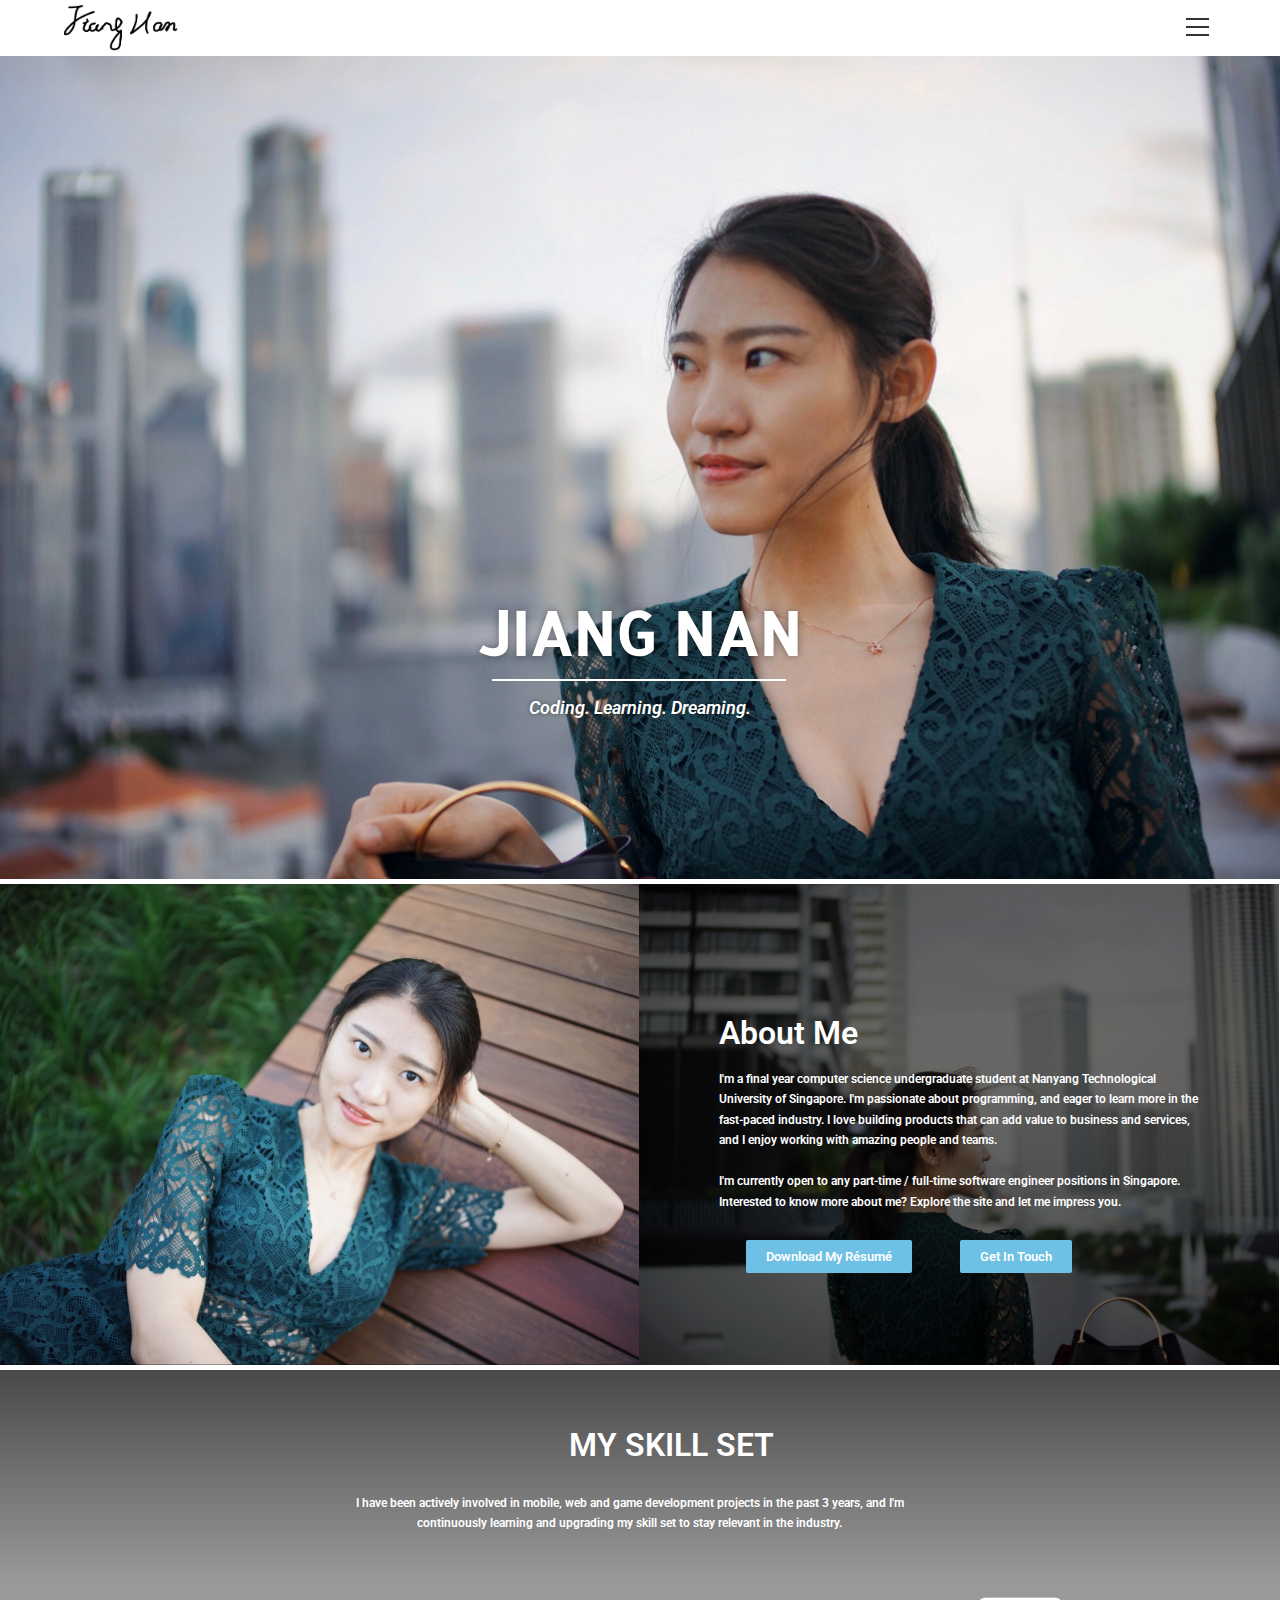
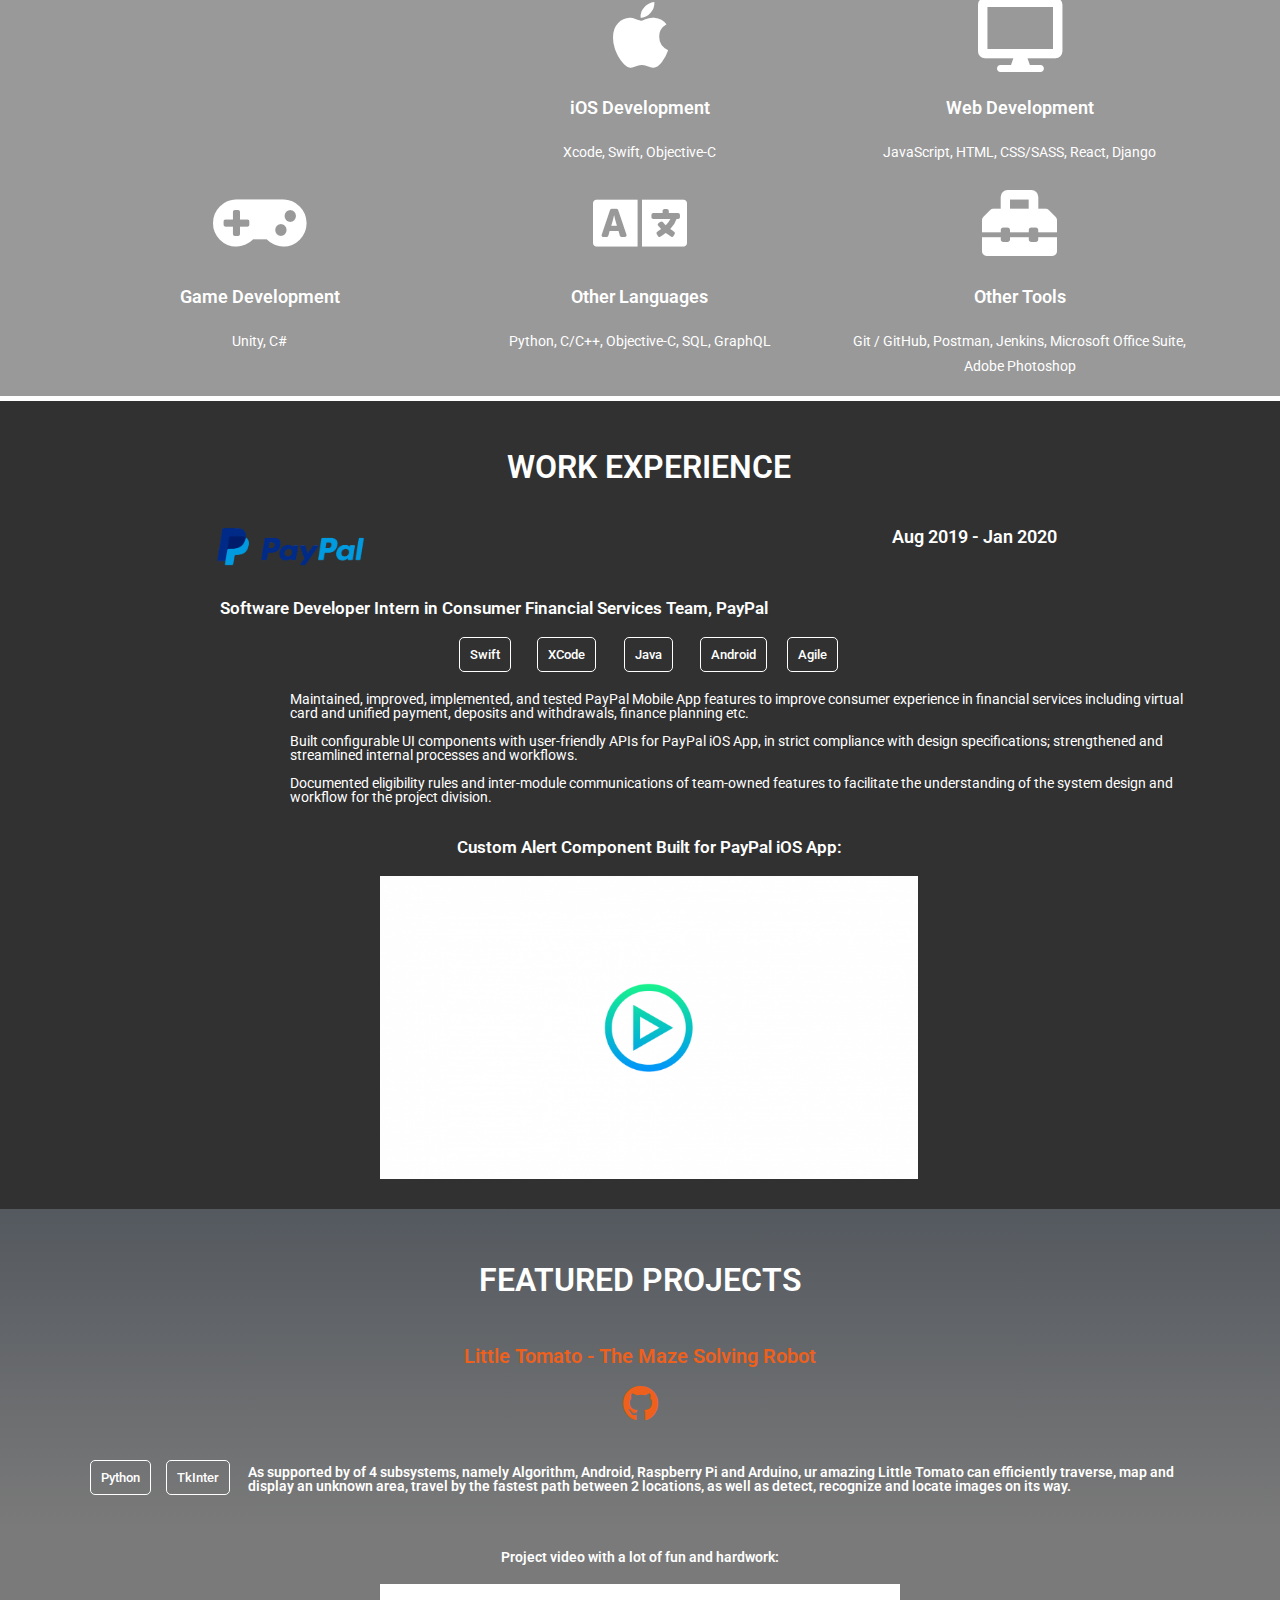
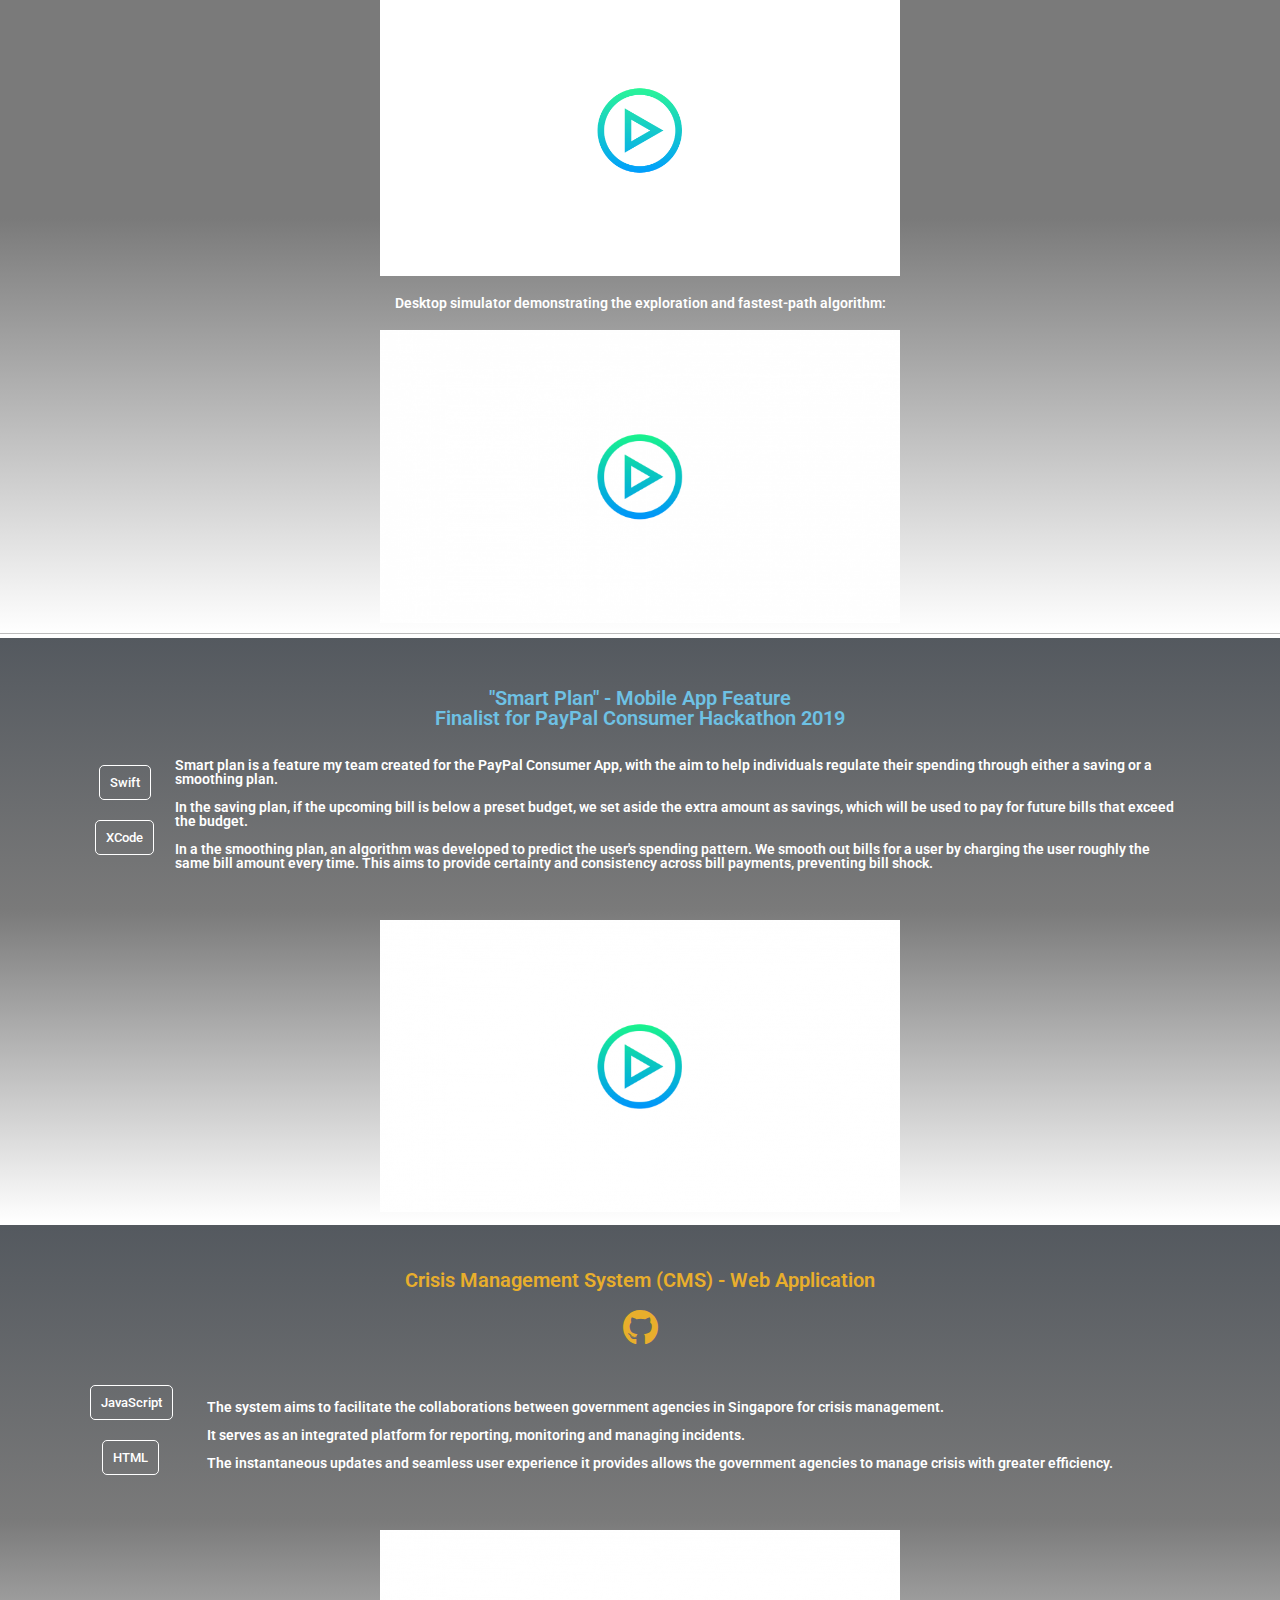
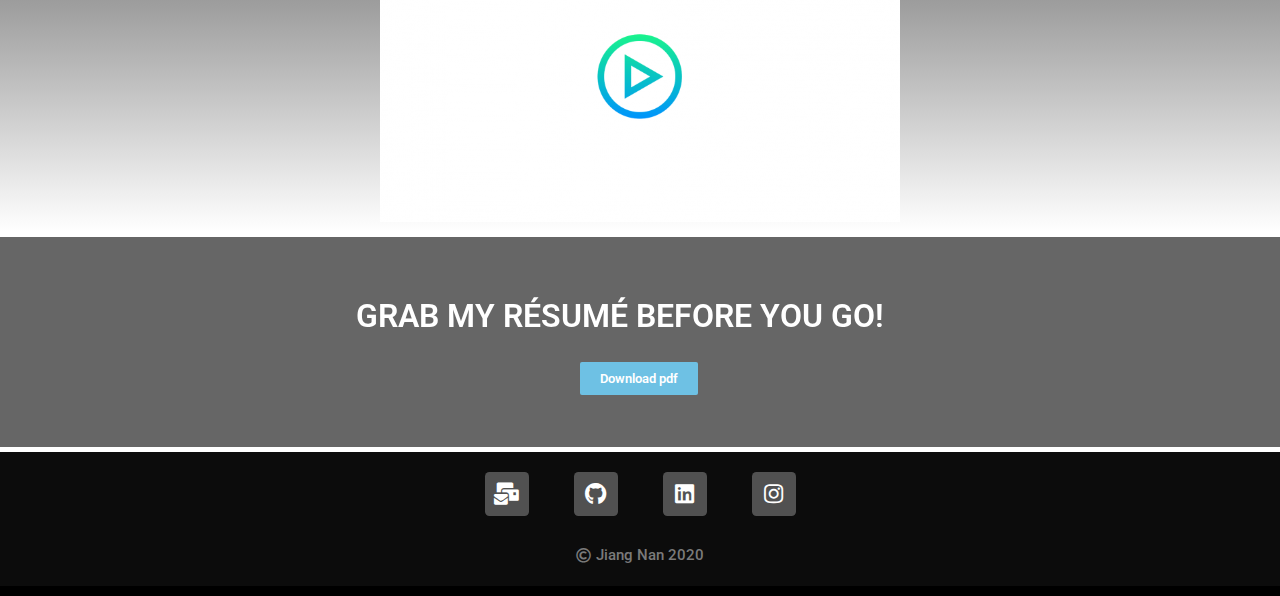
==== wordpress.html @ 1f526c43 "v2 changed cover image for video" ====
<!DOCTYPE html>
<html class="html" lang="en-US">
<head>
	<meta charset="UTF-8">
	<link rel="profile" href="https://gmpg.org/xfn/11">

	<title>Jiang Nan &#8211; Software Developer</title>
<meta name="viewport" content="width=device-width, initial-scale=1"><link rel='dns-prefetch' href='http://s.w.org/' />
<link rel="alternate" type="application/rss+xml" title="Jiang Nan &raquo; Feed" href="wordpress/feed/index.html" />
<link rel="alternate" type="application/rss+xml" title="Jiang Nan &raquo; Comments Feed" href="wordpress/comments/feed/index.html" />
		<script type="text/javascript">
			window._wpemojiSettings = {"baseUrl":"https:\/\/s.w.org\/images\/core\/emoji\/12.0.0-1\/72x72\/","ext":".png","svgUrl":"https:\/\/s.w.org\/images\/core\/emoji\/12.0.0-1\/svg\/","svgExt":".svg","source":{"concatemoji":"http:\/\/localhost:8888\/wordpress\/wp-includes\/js\/wp-emoji-release.min.js?ver=5.4.2"}};
			/*! This file is auto-generated */
			!function(e,a,t){var r,n,o,i,p=a.createElement("canvas"),s=p.getContext&&p.getContext("2d");function c(e,t){var a=String.fromCharCode;s.clearRect(0,0,p.width,p.height),s.fillText(a.apply(this,e),0,0);var r=p.toDataURL();return s.clearRect(0,0,p.width,p.height),s.fillText(a.apply(this,t),0,0),r===p.toDataURL()}function l(e){if(!s||!s.fillText)return!1;switch(s.textBaseline="top",s.font="600 32px Arial",e){case"flag":return!c([127987,65039,8205,9895,65039],[127987,65039,8203,9895,65039])&&(!c([55356,56826,55356,56819],[55356,56826,8203,55356,56819])&&!c([55356,57332,56128,56423,56128,56418,56128,56421,56128,56430,56128,56423,56128,56447],[55356,57332,8203,56128,56423,8203,56128,56418,8203,56128,56421,8203,56128,56430,8203,56128,56423,8203,56128,56447]));case"emoji":return!c([55357,56424,55356,57342,8205,55358,56605,8205,55357,56424,55356,57340],[55357,56424,55356,57342,8203,55358,56605,8203,55357,56424,55356,57340])}return!1}function d(e){var t=a.createElement("script");t.src=e,t.defer=t.type="text/javascript",a.getElementsByTagName("head")[0].appendChild(t)}for(i=Array("flag","emoji"),t.supports={everything:!0,everythingExceptFlag:!0},o=0;o<i.length;o++)t.supports[i[o]]=l(i[o]),t.supports.everything=t.supports.everything&&t.supports[i[o]],"flag"!==i[o]&&(t.supports.everythingExceptFlag=t.supports.everythingExceptFlag&&t.supports[i[o]]);t.supports.everythingExceptFlag=t.supports.everythingExceptFlag&&!t.supports.flag,t.DOMReady=!1,t.readyCallback=function(){t.DOMReady=!0},t.supports.everything||(n=function(){t.readyCallback()},a.addEventListener?(a.addEventListener("DOMContentLoaded",n,!1),e.addEventListener("load",n,!1)):(e.attachEvent("onload",n),a.attachEvent("onreadystatechange",function(){"complete"===a.readyState&&t.readyCallback()})),(r=t.source||{}).concatemoji?d(r.concatemoji):r.wpemoji&&r.twemoji&&(d(r.twemoji),d(r.wpemoji)))}(window,document,window._wpemojiSettings);
		</script>
		<style type="text/css">
img.wp-smiley,
img.emoji {
	display: inline !important;
	border: none !important;
	box-shadow: none !important;
	height: 1em !important;
	width: 1em !important;
	margin: 0 .07em !important;
	vertical-align: -0.1em !important;
	background: none !important;
	padding: 0 !important;
}
</style>
	<link rel='stylesheet' id='wp-block-library-css'  href='wordpress/wp-includes/css/dist/block-library/style.min.css%3Fver=5.4.2.css' type='text/css' media='all' />
<link rel='stylesheet' id='wp-block-library-theme-css'  href='wordpress/wp-includes/css/dist/block-library/theme.min.css%3Fver=5.4.2.css' type='text/css' media='all' />
<link rel='stylesheet' id='contact-form-7-css'  href='wordpress/wp-content/plugins/contact-form-7/includes/css/styles.css%3Fver=5.2.css' type='text/css' media='all' />
<link rel='stylesheet' id='font-awesome-css'  href='wordpress/wp-content/themes/oceanwp/assets/fonts/fontawesome/css/all.min.css%3Fver=5.11.2.css' type='text/css' media='all' />
<link rel='stylesheet' id='simple-line-icons-css'  href='wordpress/wp-content/themes/oceanwp/assets/css/third/simple-line-icons.min.css%3Fver=2.4.0.css' type='text/css' media='all' />
<link rel='stylesheet' id='magnific-popup-css'  href='wordpress/wp-content/themes/oceanwp/assets/css/third/magnific-popup.min.css%3Fver=1.0.0.css' type='text/css' media='all' />
<link rel='stylesheet' id='slick-css'  href='wordpress/wp-content/themes/oceanwp/assets/css/third/slick.min.css%3Fver=1.6.0.css' type='text/css' media='all' />
<link rel='stylesheet' id='oceanwp-style-css'  href='wordpress/wp-content/themes/oceanwp/assets/css/style.min.css%3Fver=1.8.6.css' type='text/css' media='all' />
<link rel='stylesheet' id='elementor-frontend-css'  href='wordpress/wp-content/plugins/elementor/assets/css/frontend.min.css%3Fver=2.9.14.css' type='text/css' media='all' />
<link rel='stylesheet' id='elementor-post-72-css'  href='wordpress/wp-content/uploads/elementor/css/post-72.css%3Fver=1595508455.css' type='text/css' media='all' />
<link rel='stylesheet' id='elementor-icons-css'  href='wordpress/wp-content/plugins/elementor/assets/lib/eicons/css/elementor-icons.min.css%3Fver=5.7.0.css' type='text/css' media='all' />
<link rel='stylesheet' id='elementor-animations-css'  href='wordpress/wp-content/plugins/elementor/assets/lib/animations/animations.min.css%3Fver=2.9.14.css' type='text/css' media='all' />
<link rel='stylesheet' id='elementor-global-css'  href='wordpress/wp-content/uploads/elementor/css/global.css%3Fver=1595428092.css' type='text/css' media='all' />
<link rel='stylesheet' id='elementor-post-27-css'  href='wordpress/wp-content/uploads/elementor/css/post-27.css%3Fver=1595514909.css' type='text/css' media='all' />
<link rel='stylesheet' id='oe-widgets-style-css'  href='wordpress/wp-content/plugins/ocean-extra/assets/css/widgets.css%3Fver=5.4.2.css' type='text/css' media='all' />
<link rel='stylesheet' id='google-fonts-1-css'  href='https://fonts.googleapis.com/css?family=Roboto%3A100%2C100italic%2C200%2C200italic%2C300%2C300italic%2C400%2C400italic%2C500%2C500italic%2C600%2C600italic%2C700%2C700italic%2C800%2C800italic%2C900%2C900italic%7CRoboto+Slab%3A100%2C100italic%2C200%2C200italic%2C300%2C300italic%2C400%2C400italic%2C500%2C500italic%2C600%2C600italic%2C700%2C700italic%2C800%2C800italic%2C900%2C900italic%7CAllerta%3A100%2C100italic%2C200%2C200italic%2C300%2C300italic%2C400%2C400italic%2C500%2C500italic%2C600%2C600italic%2C700%2C700italic%2C800%2C800italic%2C900%2C900italic&#038;ver=5.4.2' type='text/css' media='all' />
<link rel='stylesheet' id='elementor-icons-shared-0-css'  href='wordpress/wp-content/plugins/elementor/assets/lib/font-awesome/css/fontawesome.min.css%3Fver=5.12.0.css' type='text/css' media='all' />
<link rel='stylesheet' id='elementor-icons-fa-solid-css'  href='wordpress/wp-content/plugins/elementor/assets/lib/font-awesome/css/solid.min.css%3Fver=5.12.0.css' type='text/css' media='all' />
<link rel='stylesheet' id='elementor-icons-fa-brands-css'  href='wordpress/wp-content/plugins/elementor/assets/lib/font-awesome/css/brands.min.css%3Fver=5.12.0.css' type='text/css' media='all' />
<link rel='stylesheet' id='elementor-icons-fa-regular-css'  href='wordpress/wp-content/plugins/elementor/assets/lib/font-awesome/css/regular.min.css%3Fver=5.12.0.css' type='text/css' media='all' />
<script type='text/javascript' src='wordpress/wp-includes/js/jquery/jquery.js%3Fver=1.12.4-wp'></script>
<script type='text/javascript' src='wordpress/wp-includes/js/jquery/jquery-migrate.min.js%3Fver=1.4.1'></script>
<link rel='https://api.w.org/' href='wordpress/wp-json/index.html' />
<link rel="EditURI" type="application/rsd+xml" title="RSD" href="wordpress/xmlrpc.php%3Frsd" />
<link rel="wlwmanifest" type="application/wlwmanifest+xml" href="wordpress/wp-includes/wlwmanifest.xml" /> 
<meta name="generator" content="WordPress 5.4.2" />
<link rel="canonical" href="wordpress.html" />
<link rel='shortlink' href='wordpress.html' />
<link rel="alternate" type="application/json+oembed" href="wordpress/wp-json/oembed/1.0/embed%3Furl=http:%252F%252Flocalhost:8888%252Fwordpress%252F" />
<link rel="alternate" type="text/xml+oembed" href="wordpress/wp-json/oembed/1.0/embed%3Furl=http:%252F%252Flocalhost:8888%252Fwordpress%252F&amp;format=xml" />
<style id="mystickymenu" type="text/css">#mysticky-nav { width:100%; position: static; }#mysticky-nav.wrapfixed { position:fixed; left: 0px; margin-top:0px;  z-index: 99990; -webkit-transition: 0.3s; -moz-transition: 0.3s; -o-transition: 0.3s; transition: 0.3s; -ms-filter:"progid:DXImageTransform.Microsoft.Alpha(Opacity=100)"; filter: alpha(opacity=100); opacity:1; background-color: #ffffff;}#mysticky-nav .myfixed { margin:0 auto; float:none; border:0px; background:none; max-width:100%; }</style>			<style type="text/css">
																															</style>
			<style type="text/css">.recentcomments a{display:inline !important;padding:0 !important;margin:0 !important;}</style><link rel="icon" href="wordpress/wp-content/uploads/2020/07/cropped-My-Drawing-2.sketchpad-1-32x32.png" sizes="32x32" />
<link rel="icon" href="wordpress/wp-content/uploads/2020/07/cropped-My-Drawing-2.sketchpad-1-192x192.png" sizes="192x192" />
<link rel="apple-touch-icon" href="wordpress/wp-content/uploads/2020/07/cropped-My-Drawing-2.sketchpad-1-180x180.png" />
<meta name="msapplication-TileImage" content="http://localhost:8888/wordpress/wp-content/uploads/2020/07/cropped-My-Drawing-2.sketchpad-1-270x270.png" />
<!-- OceanWP CSS -->
<style type="text/css">
/* Header CSS */#site-logo #site-logo-inner,.oceanwp-social-menu .social-menu-inner,#site-header.full_screen-header .menu-bar-inner,.after-header-content .after-header-content-inner{height:56px}#site-navigation-wrap .dropdown-menu >li >a,.oceanwp-mobile-menu-icon a,.after-header-content-inner >a{line-height:56px}#site-header.has-header-media .overlay-header-media{background-color:rgba(0,0,0,0.5)}#site-logo #site-logo-inner a img,#site-header.center-header #site-navigation-wrap .middle-site-logo a img{max-width:114px}#site-header #site-logo #site-logo-inner a img,#site-header.center-header #site-navigation-wrap .middle-site-logo a img{max-height:223px}/* Footer Widgets CSS */#footer-widgets{padding:0 0 10px 0}#footer-widgets{background-color:#000000}#footer-widgets,#footer-widgets p,#footer-widgets li a:before,#footer-widgets .contact-info-widget span.oceanwp-contact-title,#footer-widgets .recent-posts-date,#footer-widgets .recent-posts-comments,#footer-widgets .widget-recent-posts-icons li .fa{color:#ffffff}
</style></head>

<body class="home page-template page-template-elementor_header_footer page page-id-27 wp-custom-logo wp-embed-responsive oceanwp-theme sidebar-mobile no-header-border default-breakpoint has-sidebar content-right-sidebar page-header-disabled has-breadcrumbs elementor-default elementor-template-full-width elementor-kit-30 elementor-page elementor-page-27"  itemscope="itemscope" itemtype="https://schema.org/WebPage">

	
	
	<div id="outer-wrap" class="site clr">

		<a class="skip-link screen-reader-text" href="wordpress.html#main">Skip to content</a>

		
		<div id="wrap" class="clr">

			
			
<header id="site-header" class="full_screen-header clr" data-height="56" itemscope="itemscope" itemtype="https://schema.org/WPHeader" role="banner">

	
		

<div id="site-header-inner" class="clr container">

	
	

<div id="site-logo" class="clr" itemscope itemtype="https://schema.org/Brand">

	
	<div id="site-logo-inner" class="clr">

		<a href="wordpress.html" class="custom-logo-link" rel="home"><img width="1134" height="464" src="wordpress/wp-content/uploads/2020/07/cropped-e3bdf955-3b9e-4fda-8331-a6f59a7f4c60.sketchpad.png" class="custom-logo" alt="Jiang Nan" srcset="wordpress/wp-content/uploads/2020/07/cropped-e3bdf955-3b9e-4fda-8331-a6f59a7f4c60.sketchpad.png 1134w, wordpress/wp-content/uploads/2020/07/cropped-e3bdf955-3b9e-4fda-8331-a6f59a7f4c60.sketchpad-300x123.png 300w, wordpress/wp-content/uploads/2020/07/cropped-e3bdf955-3b9e-4fda-8331-a6f59a7f4c60.sketchpad-1024x419.png 1024w, wordpress/wp-content/uploads/2020/07/cropped-e3bdf955-3b9e-4fda-8331-a6f59a7f4c60.sketchpad-768x314.png 768w" sizes="(max-width: 1134px) 100vw, 1134px" /></a>
	</div><!-- #site-logo-inner -->

	
	
</div><!-- #site-logo -->


	<div id="site-navigation-wrap" class="clr">

		<div class="menu-bar-wrap clr">
			<div class="menu-bar-inner clr">
				<a href="wordpress.html#" class="menu-bar"><span class="ham"></span></a>
			</div>
		</div>

		<div id="full-screen-menu" class="clr">
			<div id="full-screen-menu-inner" class="clr">
				
			
			
			<nav id="site-navigation" class="navigation main-navigation clr" itemscope="itemscope" itemtype="https://schema.org/SiteNavigationElement" role="navigation">

				<ul id="menu-primary-menu" class="main-menu fs-dropdown-menu"><li id="menu-item-70" class="menu-item menu-item-type-custom menu-item-object-custom menu-item-70"><a href="wordpress.html#about" class="menu-link"><span class="text-wrap">About Me</span></a></li><li id="menu-item-109" class="menu-item menu-item-type-custom menu-item-object-custom menu-item-109"><a href="wordpress.html#skill" class="menu-link"><span class="text-wrap">My Skill Set</span></a></li><li id="menu-item-69" class="menu-item menu-item-type-custom menu-item-object-custom menu-item-69"><a href="wordpress.html#work" class="menu-link"><span class="text-wrap">Working Experience</span></a></li><li id="menu-item-68" class="menu-item menu-item-type-custom menu-item-object-custom menu-item-68"><a href="wordpress.html#project" class="menu-link"><span class="text-wrap">Featured Projects</span></a></li><li id="menu-item-128" class="menu-item menu-item-type-custom menu-item-object-custom menu-item-128"><a href="wordpress.html#resume" class="menu-link"><span class="text-wrap">My Resume</span></a></li><li id="menu-item-71" class="menu-item menu-item-type-custom menu-item-object-custom menu-item-71"><a href="wordpress.html#resume" class="menu-link"><span class="text-wrap">Contact Me</span></a></li></ul>
			</nav><!-- #site-navigation -->

			
			
		
		
				</div>
		</div>

	</div><!-- #site-header-wrap -->

	
	<div class="oceanwp-mobile-menu-icon clr mobile-right">

		
		
		
		<a href="wordpress.html#" class="mobile-menu" aria-label="Mobile Menu">
							<i class="fa fa-bars" aria-hidden="true"></i>
								<span class="oceanwp-text">Menu</span>

						</a>

		
		
		
	</div><!-- #oceanwp-mobile-menu-navbar -->


</div><!-- #site-header-inner -->



		
		
</header><!-- #site-header -->


			
			<main id="main" class="site-main clr"  role="main">

						<div data-elementor-type="wp-page" data-elementor-id="27" class="elementor elementor-27" data-elementor-settings="[]">
			<div class="elementor-inner">
				<div class="elementor-section-wrap">
							<section class="elementor-element elementor-element-5aaab314 elementor-section-height-min-height elementor-section-stretched elementor-section-boxed elementor-section-height-default elementor-section-items-middle elementor-section elementor-top-section" data-id="5aaab314" data-element_type="section" id="top" data-settings="{&quot;background_background&quot;:&quot;classic&quot;,&quot;stretch_section&quot;:&quot;section-stretched&quot;}">
							<div class="elementor-background-overlay"></div>
							<div class="elementor-container elementor-column-gap-default">
				<div class="elementor-row">
				<div class="elementor-element elementor-element-ac81feb elementor-column elementor-col-100 elementor-top-column" data-id="ac81feb" data-element_type="column">
			<div class="elementor-column-wrap  elementor-element-populated">
					<div class="elementor-widget-wrap">
				<div class="elementor-element elementor-element-51c6c7d elementor-absolute elementor-invisible elementor-widget elementor-widget-heading" data-id="51c6c7d" data-element_type="widget" data-settings="{&quot;_position&quot;:&quot;absolute&quot;,&quot;_animation&quot;:&quot;fadeInDown&quot;,&quot;_animation_delay&quot;:0}" data-widget_type="heading.default">
				<div class="elementor-widget-container">
			<h2 class="elementor-heading-title elementor-size-default">JIANG NAN</h2>		</div>
				</div>
				<div class="elementor-element elementor-element-47a1f7e4 elementor-absolute elementor-invisible elementor-widget elementor-widget-heading" data-id="47a1f7e4" data-element_type="widget" data-settings="{&quot;_position&quot;:&quot;absolute&quot;,&quot;_animation&quot;:&quot;fadeInUp&quot;,&quot;_animation_delay&quot;:0}" data-widget_type="heading.default">
				<div class="elementor-widget-container">
			<h2 class="elementor-heading-title elementor-size-default"><i>Coding. Learning. Dreaming. </i></h2>		</div>
				</div>
				<div class="elementor-element elementor-element-48a3855e elementor-absolute elementor-widget elementor-widget-divider" data-id="48a3855e" data-element_type="widget" data-settings="{&quot;_position&quot;:&quot;absolute&quot;}" data-widget_type="divider.default">
				<div class="elementor-widget-container">
					<div class="elementor-divider">
			<span class="elementor-divider-separator">
						</span>
		</div>
				</div>
				</div>
						</div>
			</div>
		</div>
						</div>
			</div>
		</section>
				<section class="elementor-element elementor-element-43c5564a elementor-section-full_width elementor-section-height-min-height elementor-section-items-stretch elementor-section-height-default elementor-section elementor-top-section" data-id="43c5564a" data-element_type="section" id="about">
						<div class="elementor-container elementor-column-gap-default">
				<div class="elementor-row">
				<div class="elementor-element elementor-element-4cd20277 elementor-column elementor-col-50 elementor-top-column" data-id="4cd20277" data-element_type="column" data-settings="{&quot;background_background&quot;:&quot;classic&quot;}">
			<div class="elementor-column-wrap">
					<div class="elementor-widget-wrap">
						</div>
			</div>
		</div>
				<div class="elementor-element elementor-element-643a27a3 elementor-column elementor-col-50 elementor-top-column" data-id="643a27a3" data-element_type="column" data-settings="{&quot;background_background&quot;:&quot;classic&quot;}">
			<div class="elementor-column-wrap  elementor-element-populated">
							<div class="elementor-background-overlay"></div>
					<div class="elementor-widget-wrap">
				<div class="elementor-element elementor-element-23195898 elementor-widget elementor-widget-heading" data-id="23195898" data-element_type="widget" data-widget_type="heading.default">
				<div class="elementor-widget-container">
			<h2 class="elementor-heading-title elementor-size-default">About Me</h2>		</div>
				</div>
				<div class="elementor-element elementor-element-27b1a78b elementor-widget elementor-widget-heading" data-id="27b1a78b" data-element_type="widget" data-widget_type="heading.default">
				<div class="elementor-widget-container">
			<p class="elementor-heading-title elementor-size-xl">I'm a final year computer science undergraduate student at Nanyang Technological University of Singapore. I'm passionate about programming, and eager to learn more in the fast-paced industry. I love <span style="font-family: Roboto, sans-serif; font-size: 12px; font-style: normal; font-variant-ligatures: normal; font-variant-caps: normal; font-weight: 600;">building products</span> that can <span style="font-family: Roboto, sans-serif; font-size: 12px; font-style: normal; font-variant-ligatures: normal; font-variant-caps: normal; font-weight: 600;">add value to business and services, </span>and I enjoy working with amazing people and teams. <br><br>I'm currently open to any part-time / full-time software engineer positions in Singapore. Interested to know more about me? Explore the site and let me impress you.</p>		</div>
				</div>
				<div class="elementor-element elementor-element-7b78254 elementor-mobile-align-center elementor-absolute elementor-widget elementor-widget-button" data-id="7b78254" data-element_type="widget" data-settings="{&quot;_position&quot;:&quot;absolute&quot;}" data-widget_type="button.default">
				<div class="elementor-widget-container">
					<div class="elementor-button-wrapper">
			<a href="wordpress/wp-content/uploads/2020/07/Jiang-Nan-7.17.pdf.zip" class="elementor-button-link elementor-button elementor-size-xs elementor-animation-grow" role="button">
						<span class="elementor-button-content-wrapper">
						<span class="elementor-button-text"><b>Download My Résumé </b></span>
		</span>
					</a>
		</div>
				</div>
				</div>
				<div class="elementor-element elementor-element-fd81757 elementor-mobile-align-center elementor-absolute elementor-widget elementor-widget-button" data-id="fd81757" data-element_type="widget" data-settings="{&quot;_position&quot;:&quot;absolute&quot;}" data-widget_type="button.default">
				<div class="elementor-widget-container">
					<div class="elementor-button-wrapper">
			<a href="wordpress.html#contact" class="elementor-button-link elementor-button elementor-size-xs elementor-animation-grow" role="button">
						<span class="elementor-button-content-wrapper">
						<span class="elementor-button-text"><b>Get In Touch</b></span>
		</span>
					</a>
		</div>
				</div>
				</div>
						</div>
			</div>
		</div>
						</div>
			</div>
		</section>
				<section class="elementor-element elementor-element-39404d94 elementor-section-height-min-height elementor-section-boxed elementor-section-height-default elementor-section-items-middle elementor-section elementor-top-section" data-id="39404d94" data-element_type="section" id="skill" data-settings="{&quot;background_background&quot;:&quot;gradient&quot;}">
							<div class="elementor-background-overlay"></div>
							<div class="elementor-container elementor-column-gap-default">
				<div class="elementor-row">
				<div class="elementor-element elementor-element-13ab396d elementor-column elementor-col-100 elementor-top-column" data-id="13ab396d" data-element_type="column">
			<div class="elementor-column-wrap  elementor-element-populated">
					<div class="elementor-widget-wrap">
				<div class="elementor-element elementor-element-c3ea86c elementor-widget__width-initial elementor-absolute elementor-widget elementor-widget-heading" data-id="c3ea86c" data-element_type="widget" data-settings="{&quot;_position&quot;:&quot;absolute&quot;}" data-widget_type="heading.default">
				<div class="elementor-widget-container">
			<h2 class="elementor-heading-title elementor-size-default">MY SKILL SET</h2>		</div>
				</div>
				<div class="elementor-element elementor-element-717b2cf elementor-widget__width-initial elementor-absolute elementor-widget elementor-widget-heading" data-id="717b2cf" data-element_type="widget" data-settings="{&quot;_position&quot;:&quot;absolute&quot;}" data-widget_type="heading.default">
				<div class="elementor-widget-container">
			<h2 class="elementor-heading-title elementor-size-default">I have been actively involved in mobile, web and game development projects in the past 3 years, and I'm continuously learning and upgrading my skill set to stay relevant in the industry.</h2>		</div>
				</div>
						</div>
			</div>
		</div>
						</div>
			</div>
		</section>
				<section class="elementor-element elementor-element-7b1baa5 elementor-section-height-min-height elementor-section-boxed elementor-section-height-default elementor-section-items-middle elementor-section elementor-top-section" data-id="7b1baa5" data-element_type="section" data-settings="{&quot;background_background&quot;:&quot;gradient&quot;}">
							<div class="elementor-background-overlay"></div>
							<div class="elementor-container elementor-column-gap-default">
				<div class="elementor-row">
				<div class="elementor-element elementor-element-bbab752 elementor-column elementor-col-33 elementor-top-column" data-id="bbab752" data-element_type="column">
			<div class="elementor-column-wrap  elementor-element-populated">
					<div class="elementor-widget-wrap">
				<div class="elementor-element elementor-element-c51cdaa animated-slow elementor-view-default elementor-position-top elementor-vertical-align-top elementor-invisible elementor-widget elementor-widget-icon-box" data-id="c51cdaa" data-element_type="widget" data-settings="{&quot;_animation&quot;:&quot;none&quot;}" data-widget_type="icon-box.default">
				<div class="elementor-widget-container">
					<div class="elementor-icon-box-wrapper">
						<div class="elementor-icon-box-icon">
				<span class="elementor-icon elementor-animation-grow" >
				<i aria-hidden="true" class="fab fa-android"></i>				</span>
			</div>
						<div class="elementor-icon-box-content">
				<h3 class="elementor-icon-box-title">
					<span >Android Development</span>
				</h3>
								<p class="elementor-icon-box-description"><span style="font-family: Roboto, sans-serif; font-size: 14px; font-style: normal; font-variant-ligatures: normal; font-variant-caps: normal; font-weight: 400;">Android Studio, Java, XML, SQLite</span><span style="font-family: Roboto, sans-serif; font-size: 14px; font-style: normal; font-variant-ligatures: normal; font-variant-caps: normal; font-weight: 400;"></span></p>
							</div>
		</div>
				</div>
				</div>
				<div class="elementor-element elementor-element-7edbee0 elementor-view-default elementor-position-top elementor-vertical-align-top elementor-widget elementor-widget-icon-box" data-id="7edbee0" data-element_type="widget" data-widget_type="icon-box.default">
				<div class="elementor-widget-container">
					<div class="elementor-icon-box-wrapper">
						<div class="elementor-icon-box-icon">
				<span class="elementor-icon elementor-animation-grow" >
				<i aria-hidden="true" class="fas fa-gamepad"></i>				</span>
			</div>
						<div class="elementor-icon-box-content">
				<h3 class="elementor-icon-box-title">
					<span >Game Development</span>
				</h3>
								<p class="elementor-icon-box-description">Unity, C#</p>
							</div>
		</div>
				</div>
				</div>
						</div>
			</div>
		</div>
				<div class="elementor-element elementor-element-bfb4c60 elementor-column elementor-col-33 elementor-top-column" data-id="bfb4c60" data-element_type="column">
			<div class="elementor-column-wrap  elementor-element-populated">
					<div class="elementor-widget-wrap">
				<div class="elementor-element elementor-element-3af1e5f elementor-view-default elementor-position-top elementor-vertical-align-top elementor-widget elementor-widget-icon-box" data-id="3af1e5f" data-element_type="widget" data-widget_type="icon-box.default">
				<div class="elementor-widget-container">
					<div class="elementor-icon-box-wrapper">
						<div class="elementor-icon-box-icon">
				<span class="elementor-icon elementor-animation-grow" >
				<i aria-hidden="true" class="fab fa-apple"></i>				</span>
			</div>
						<div class="elementor-icon-box-content">
				<h3 class="elementor-icon-box-title">
					<span >iOS Development</span>
				</h3>
								<p class="elementor-icon-box-description">Xcode, Swift, Objective-C</p>
							</div>
		</div>
				</div>
				</div>
				<div class="elementor-element elementor-element-104ecb2 elementor-view-default elementor-position-top elementor-vertical-align-top elementor-widget elementor-widget-icon-box" data-id="104ecb2" data-element_type="widget" data-widget_type="icon-box.default">
				<div class="elementor-widget-container">
					<div class="elementor-icon-box-wrapper">
						<div class="elementor-icon-box-icon">
				<span class="elementor-icon elementor-animation-grow" >
				<i aria-hidden="true" class="fas fa-language"></i>				</span>
			</div>
						<div class="elementor-icon-box-content">
				<h3 class="elementor-icon-box-title">
					<span >Other Languages</span>
				</h3>
								<p class="elementor-icon-box-description">Python, C/C++, Objective-C, SQL, GraphQL</p>
							</div>
		</div>
				</div>
				</div>
						</div>
			</div>
		</div>
				<div class="elementor-element elementor-element-0086845 elementor-column elementor-col-33 elementor-top-column" data-id="0086845" data-element_type="column">
			<div class="elementor-column-wrap  elementor-element-populated">
					<div class="elementor-widget-wrap">
				<div class="elementor-element elementor-element-41f7c4a elementor-view-default elementor-position-top elementor-vertical-align-top elementor-widget elementor-widget-icon-box" data-id="41f7c4a" data-element_type="widget" data-widget_type="icon-box.default">
				<div class="elementor-widget-container">
					<div class="elementor-icon-box-wrapper">
						<div class="elementor-icon-box-icon">
				<span class="elementor-icon elementor-animation-grow" >
				<i aria-hidden="true" class="fas fa-desktop"></i>				</span>
			</div>
						<div class="elementor-icon-box-content">
				<h3 class="elementor-icon-box-title">
					<span >Web Development</span>
				</h3>
								<p class="elementor-icon-box-description">JavaScript, HTML, CSS/SASS, React, Django</p>
							</div>
		</div>
				</div>
				</div>
				<div class="elementor-element elementor-element-c965b31 elementor-view-default elementor-position-top elementor-vertical-align-top elementor-widget elementor-widget-icon-box" data-id="c965b31" data-element_type="widget" data-widget_type="icon-box.default">
				<div class="elementor-widget-container">
					<div class="elementor-icon-box-wrapper">
						<div class="elementor-icon-box-icon">
				<span class="elementor-icon elementor-animation-grow" >
				<i aria-hidden="true" class="fas fa-toolbox"></i>				</span>
			</div>
						<div class="elementor-icon-box-content">
				<h3 class="elementor-icon-box-title">
					<span >Other Tools</span>
				</h3>
								<p class="elementor-icon-box-description">Git / GitHub, Postman, Jenkins, Microsoft Office Suite, Adobe Photoshop</p>
							</div>
		</div>
				</div>
				</div>
						</div>
			</div>
		</div>
						</div>
			</div>
		</section>
				<section class="elementor-element elementor-element-2fcd3c8 elementor-section-height-min-height elementor-section-boxed elementor-section-height-default elementor-section-items-middle elementor-section elementor-top-section" data-id="2fcd3c8" data-element_type="section" id="work" data-settings="{&quot;background_background&quot;:&quot;classic&quot;}">
							<div class="elementor-background-overlay"></div>
							<div class="elementor-container elementor-column-gap-default">
				<div class="elementor-row">
				<div class="elementor-element elementor-element-e28b0e6 elementor-column elementor-col-100 elementor-top-column" data-id="e28b0e6" data-element_type="column">
			<div class="elementor-column-wrap  elementor-element-populated">
					<div class="elementor-widget-wrap">
				<div class="elementor-element elementor-element-9c6968a elementor-widget__width-initial elementor-widget elementor-widget-heading" data-id="9c6968a" data-element_type="widget" data-widget_type="heading.default">
				<div class="elementor-widget-container">
			<h2 class="elementor-heading-title elementor-size-default">WORK EXPERIENCE</h2>		</div>
				</div>
				<section class="elementor-element elementor-element-c45a125 elementor-section-boxed elementor-section-height-default elementor-section-height-default elementor-section elementor-inner-section" data-id="c45a125" data-element_type="section">
						<div class="elementor-container elementor-column-gap-default">
				<div class="elementor-row">
				<div class="elementor-element elementor-element-6dabb17 elementor-column elementor-col-50 elementor-inner-column" data-id="6dabb17" data-element_type="column">
			<div class="elementor-column-wrap  elementor-element-populated">
					<div class="elementor-widget-wrap">
				<div class="elementor-element elementor-element-fa35217 elementor-widget elementor-widget-image" data-id="fa35217" data-element_type="widget" data-widget_type="image.default">
				<div class="elementor-widget-container">
					<div class="elementor-image">
										<img width="1024" height="342" src="wordpress/wp-content/uploads/2020/07/kisspng-paypal-business-logo-computer-icons-payment-gateway-5b2485d3b55bb7.2409095815291202117429-1024x342.png" class="attachment-large size-large" alt="" srcset="wordpress/wp-content/uploads/2020/07/kisspng-paypal-business-logo-computer-icons-payment-gateway-5b2485d3b55bb7.2409095815291202117429-1024x342.png 1024w, wordpress/wp-content/uploads/2020/07/kisspng-paypal-business-logo-computer-icons-payment-gateway-5b2485d3b55bb7.2409095815291202117429-300x100.png 300w, wordpress/wp-content/uploads/2020/07/kisspng-paypal-business-logo-computer-icons-payment-gateway-5b2485d3b55bb7.2409095815291202117429-768x256.png 768w, wordpress/wp-content/uploads/2020/07/kisspng-paypal-business-logo-computer-icons-payment-gateway-5b2485d3b55bb7.2409095815291202117429.png 1250w" sizes="(max-width: 1024px) 100vw, 1024px" />											</div>
				</div>
				</div>
				<div class="elementor-element elementor-element-41a8c67 elementor-widget elementor-widget-heading" data-id="41a8c67" data-element_type="widget" data-widget_type="heading.default">
				<div class="elementor-widget-container">
			<h4 class="elementor-heading-title elementor-size-default">Software Developer Intern in Consumer Financial Services Team, PayPal</h4>		</div>
				</div>
						</div>
			</div>
		</div>
				<div class="elementor-element elementor-element-a6ee4c1 elementor-column elementor-col-50 elementor-inner-column" data-id="a6ee4c1" data-element_type="column">
			<div class="elementor-column-wrap  elementor-element-populated">
					<div class="elementor-widget-wrap">
				<div class="elementor-element elementor-element-1e1bb47 elementor-widget elementor-widget-heading" data-id="1e1bb47" data-element_type="widget" data-widget_type="heading.default">
				<div class="elementor-widget-container">
			<h3 class="elementor-heading-title elementor-size-default">Aug 2019 - Jan 2020</h3>		</div>
				</div>
						</div>
			</div>
		</div>
						</div>
			</div>
		</section>
				<section class="elementor-element elementor-element-cd089a5 elementor-section-boxed elementor-section-height-default elementor-section-height-default elementor-section elementor-inner-section" data-id="cd089a5" data-element_type="section">
						<div class="elementor-container elementor-column-gap-default">
				<div class="elementor-row">
				<div class="elementor-element elementor-element-b9058ff elementor-column elementor-col-11 elementor-inner-column" data-id="b9058ff" data-element_type="column">
			<div class="elementor-column-wrap">
					<div class="elementor-widget-wrap">
						</div>
			</div>
		</div>
				<div class="elementor-element elementor-element-a11112d elementor-column elementor-col-11 elementor-inner-column" data-id="a11112d" data-element_type="column">
			<div class="elementor-column-wrap">
					<div class="elementor-widget-wrap">
						</div>
			</div>
		</div>
				<div class="elementor-element elementor-element-6b495f4 elementor-column elementor-col-11 elementor-inner-column" data-id="6b495f4" data-element_type="column">
			<div class="elementor-column-wrap  elementor-element-populated">
					<div class="elementor-widget-wrap">
				<div class="elementor-element elementor-element-41de9f1 elementor-align-center elementor-widget elementor-widget-button" data-id="41de9f1" data-element_type="widget" data-widget_type="button.default">
				<div class="elementor-widget-container">
					<div class="elementor-button-wrapper">
			<a href="wordpress.html#" class="elementor-button-link elementor-button elementor-size-xs" role="button">
						<span class="elementor-button-content-wrapper">
						<span class="elementor-button-text">Swift</span>
		</span>
					</a>
		</div>
				</div>
				</div>
						</div>
			</div>
		</div>
				<div class="elementor-element elementor-element-a01a3c5 elementor-column elementor-col-11 elementor-inner-column" data-id="a01a3c5" data-element_type="column">
			<div class="elementor-column-wrap  elementor-element-populated">
					<div class="elementor-widget-wrap">
				<div class="elementor-element elementor-element-8cb567a elementor-align-center elementor-widget elementor-widget-button" data-id="8cb567a" data-element_type="widget" data-widget_type="button.default">
				<div class="elementor-widget-container">
					<div class="elementor-button-wrapper">
			<a href="wordpress.html#" class="elementor-button-link elementor-button elementor-size-xs" role="button">
						<span class="elementor-button-content-wrapper">
						<span class="elementor-button-text">XCode</span>
		</span>
					</a>
		</div>
				</div>
				</div>
						</div>
			</div>
		</div>
				<div class="elementor-element elementor-element-a5ab42d elementor-column elementor-col-11 elementor-inner-column" data-id="a5ab42d" data-element_type="column">
			<div class="elementor-column-wrap  elementor-element-populated">
					<div class="elementor-widget-wrap">
				<div class="elementor-element elementor-element-ab7704f elementor-align-center elementor-widget elementor-widget-button" data-id="ab7704f" data-element_type="widget" data-widget_type="button.default">
				<div class="elementor-widget-container">
					<div class="elementor-button-wrapper">
			<a href="wordpress.html#" class="elementor-button-link elementor-button elementor-size-xs" role="button">
						<span class="elementor-button-content-wrapper">
						<span class="elementor-button-text">Java</span>
		</span>
					</a>
		</div>
				</div>
				</div>
						</div>
			</div>
		</div>
				<div class="elementor-element elementor-element-eaffd2e elementor-column elementor-col-11 elementor-inner-column" data-id="eaffd2e" data-element_type="column">
			<div class="elementor-column-wrap  elementor-element-populated">
					<div class="elementor-widget-wrap">
				<div class="elementor-element elementor-element-48c624d elementor-align-center elementor-widget elementor-widget-button" data-id="48c624d" data-element_type="widget" data-widget_type="button.default">
				<div class="elementor-widget-container">
					<div class="elementor-button-wrapper">
			<a href="wordpress.html#" class="elementor-button-link elementor-button elementor-size-xs" role="button">
						<span class="elementor-button-content-wrapper">
						<span class="elementor-button-text">Android</span>
		</span>
					</a>
		</div>
				</div>
				</div>
						</div>
			</div>
		</div>
				<div class="elementor-element elementor-element-a7eaf89 elementor-column elementor-col-11 elementor-inner-column" data-id="a7eaf89" data-element_type="column">
			<div class="elementor-column-wrap  elementor-element-populated">
					<div class="elementor-widget-wrap">
				<div class="elementor-element elementor-element-a152e6b elementor-align-center elementor-widget elementor-widget-button" data-id="a152e6b" data-element_type="widget" data-widget_type="button.default">
				<div class="elementor-widget-container">
					<div class="elementor-button-wrapper">
			<a href="wordpress.html#" class="elementor-button-link elementor-button elementor-size-xs" role="button">
						<span class="elementor-button-content-wrapper">
						<span class="elementor-button-text">Agile</span>
		</span>
					</a>
		</div>
				</div>
				</div>
						</div>
			</div>
		</div>
				<div class="elementor-element elementor-element-f354532 elementor-column elementor-col-11 elementor-inner-column" data-id="f354532" data-element_type="column">
			<div class="elementor-column-wrap">
					<div class="elementor-widget-wrap">
						</div>
			</div>
		</div>
				<div class="elementor-element elementor-element-6d0ffe7 elementor-column elementor-col-11 elementor-inner-column" data-id="6d0ffe7" data-element_type="column">
			<div class="elementor-column-wrap">
					<div class="elementor-widget-wrap">
						</div>
			</div>
		</div>
						</div>
			</div>
		</section>
				<div class="elementor-element elementor-element-b9b64c4 elementor-widget elementor-widget-heading" data-id="b9b64c4" data-element_type="widget" data-widget_type="heading.default">
				<div class="elementor-widget-container">
			<h5 class="elementor-heading-title elementor-size-default"><span style="font-weight: normal;">
Maintained, improved, implemented, and tested PayPal Mobile App features to improve consumer experience in financial services including virtual card and unified payment, deposits and withdrawals, finance planning etc.

<br><br>Built configurable UI components with user-friendly APIs for PayPal iOS App, in strict compliance with
design specifications; strengthened and streamlined internal processes and workflows.

<br><br>Documented eligibility rules and inter-module communications of team-owned features to facilitate the
understanding of the system design and workflow for the project division.</span></h5>		</div>
				</div>
				<div class="elementor-element elementor-element-e084ee6 elementor-widget elementor-widget-heading" data-id="e084ee6" data-element_type="widget" data-widget_type="heading.default">
				<div class="elementor-widget-container">
			<h4 class="elementor-heading-title elementor-size-default">Custom Alert Component Built for PayPal iOS App:</h4>		</div>
				</div>
				<div class="elementor-element elementor-element-2588a72 elementor-aspect-ratio-169 elementor-widget elementor-widget-video" data-id="2588a72" data-element_type="widget" data-settings="{&quot;aspect_ratio&quot;:&quot;169&quot;}" data-widget_type="video.default">
				<div class="elementor-widget-container">
					<div class="elementor-wrapper elementor-fit-aspect-ratio elementor-open-inline">
			<iframe class="elementor-video-iframe" allowfullscreen title="youtube Video Player" src="https://www.youtube.com/embed/SbRBXcoVY8w?feature=oembed&amp;start&amp;end&amp;wmode=opaque&amp;loop=0&amp;controls=1&amp;mute=0&amp;rel=0&amp;modestbranding=0"></iframe>				<div class="elementor-custom-embed-image-overlay" style="background-image: url(wordpress/wp-content/uploads/2020/07/Screenshot-2020-07-23-at-7.53.21-PM-768x430.png);">
														</div>
					</div>
				</div>
				</div>
						</div>
			</div>
		</div>
						</div>
			</div>
		</section>
				<section class="elementor-element elementor-element-fa63306 elementor-section-boxed elementor-section-height-default elementor-section-height-default elementor-section elementor-top-section" data-id="fa63306" data-element_type="section" id="project" data-settings="{&quot;background_background&quot;:&quot;gradient&quot;}">
						<div class="elementor-container elementor-column-gap-default">
				<div class="elementor-row">
				<div class="elementor-element elementor-element-f1f64d9 elementor-column elementor-col-100 elementor-top-column" data-id="f1f64d9" data-element_type="column">
			<div class="elementor-column-wrap  elementor-element-populated">
					<div class="elementor-widget-wrap">
				<div class="elementor-element elementor-element-5c63d5b4 elementor-widget elementor-widget-heading" data-id="5c63d5b4" data-element_type="widget" data-widget_type="heading.default">
				<div class="elementor-widget-container">
			<h2 class="elementor-heading-title elementor-size-default">FEATURED PROJECTS</h2>		</div>
				</div>
				<div class="elementor-element elementor-element-0b29c07 elementor-widget elementor-widget-heading" data-id="0b29c07" data-element_type="widget" data-widget_type="heading.default">
				<div class="elementor-widget-container">
			<h2 class="elementor-heading-title elementor-size-default">Little Tomato - The Maze Solving Robot </h2>		</div>
				</div>
				<div class="elementor-element elementor-element-c08f242 elementor-view-default elementor-widget elementor-widget-icon" data-id="c08f242" data-element_type="widget" data-widget_type="icon.default">
				<div class="elementor-widget-container">
					<div class="elementor-icon-wrapper">
			<a class="elementor-icon" href="https://github.com/JiangNann/Maze-Solving-Robot">
			<i aria-hidden="true" class="fab fa-github"></i>			</a>
		</div>
				</div>
				</div>
				<section class="elementor-element elementor-element-6788838 elementor-section-boxed elementor-section-height-default elementor-section-height-default elementor-section elementor-inner-section" data-id="6788838" data-element_type="section">
						<div class="elementor-container elementor-column-gap-default">
				<div class="elementor-row">
				<div class="elementor-element elementor-element-c9bf534 elementor-column elementor-col-33 elementor-inner-column" data-id="c9bf534" data-element_type="column">
			<div class="elementor-column-wrap  elementor-element-populated">
					<div class="elementor-widget-wrap">
				<div class="elementor-element elementor-element-a10aeb1 elementor-align-center elementor-widget elementor-widget-button" data-id="a10aeb1" data-element_type="widget" data-widget_type="button.default">
				<div class="elementor-widget-container">
					<div class="elementor-button-wrapper">
			<a href="wordpress.html#" class="elementor-button-link elementor-button elementor-size-xs" role="button">
						<span class="elementor-button-content-wrapper">
						<span class="elementor-button-text">Python</span>
		</span>
					</a>
		</div>
				</div>
				</div>
						</div>
			</div>
		</div>
				<div class="elementor-element elementor-element-01dcdc5 elementor-column elementor-col-33 elementor-inner-column" data-id="01dcdc5" data-element_type="column">
			<div class="elementor-column-wrap  elementor-element-populated">
					<div class="elementor-widget-wrap">
				<div class="elementor-element elementor-element-2a73d40 elementor-align-center elementor-widget elementor-widget-button" data-id="2a73d40" data-element_type="widget" data-widget_type="button.default">
				<div class="elementor-widget-container">
					<div class="elementor-button-wrapper">
			<a href="wordpress.html#" class="elementor-button-link elementor-button elementor-size-xs" role="button">
						<span class="elementor-button-content-wrapper">
						<span class="elementor-button-text">TkInter</span>
		</span>
					</a>
		</div>
				</div>
				</div>
						</div>
			</div>
		</div>
				<div class="elementor-element elementor-element-ec38ba7 elementor-column elementor-col-33 elementor-inner-column" data-id="ec38ba7" data-element_type="column">
			<div class="elementor-column-wrap  elementor-element-populated">
					<div class="elementor-widget-wrap">
				<div class="elementor-element elementor-element-2169bf0 elementor-absolute elementor-widget elementor-widget-heading" data-id="2169bf0" data-element_type="widget" data-settings="{&quot;_position&quot;:&quot;absolute&quot;}" data-widget_type="heading.default">
				<div class="elementor-widget-container">
			<h2 class="elementor-heading-title elementor-size-default">As supported by of 4 subsystems, namely Algorithm, Android, Raspberry Pi and Arduino, ur amazing Little Tomato can efficiently traverse, map and display an unknown area, travel by the fastest path between 2 locations, as well as detect, recognize and locate images on its way.</h2>		</div>
				</div>
						</div>
			</div>
		</div>
						</div>
			</div>
		</section>
						</div>
			</div>
		</div>
						</div>
			</div>
		</section>
				<section class="elementor-element elementor-element-890a953 elementor-section-boxed elementor-section-height-default elementor-section-height-default elementor-section elementor-top-section" data-id="890a953" data-element_type="section" data-settings="{&quot;background_background&quot;:&quot;gradient&quot;}">
						<div class="elementor-container elementor-column-gap-default">
				<div class="elementor-row">
				<div class="elementor-element elementor-element-5c4cd88 elementor-column elementor-col-100 elementor-top-column" data-id="5c4cd88" data-element_type="column" data-settings="{&quot;background_background&quot;:&quot;classic&quot;}">
			<div class="elementor-column-wrap  elementor-element-populated">
					<div class="elementor-widget-wrap">
				<div class="elementor-element elementor-element-6a0251a elementor-widget elementor-widget-heading" data-id="6a0251a" data-element_type="widget" data-widget_type="heading.default">
				<div class="elementor-widget-container">
			<h2 class="elementor-heading-title elementor-size-default">Project video with a lot of fun and hardwork:</h2>		</div>
				</div>
				<div class="elementor-element elementor-element-2e3b1e2 elementor-aspect-ratio-169 elementor-widget elementor-widget-video" data-id="2e3b1e2" data-element_type="widget" data-settings="{&quot;aspect_ratio&quot;:&quot;169&quot;}" data-widget_type="video.default">
				<div class="elementor-widget-container">
					<div class="elementor-wrapper elementor-fit-aspect-ratio elementor-open-inline">
			<iframe class="elementor-video-iframe" allowfullscreen title="youtube Video Player" data-lazy-load="https://www.youtube.com/embed/bZuIBT58aNs?feature=oembed&amp;start&amp;end&amp;wmode=opaque&amp;loop=0&amp;controls=1&amp;mute=0&amp;rel=0&amp;modestbranding=0"></iframe>				<div class="elementor-custom-embed-image-overlay" style="background-image: url(wordpress/wp-content/uploads/2020/07/Screenshot-2020-07-23-at-7.53.21-PM.png);">
														</div>
					</div>
				</div>
				</div>
				<div class="elementor-element elementor-element-6e1cf32 elementor-widget elementor-widget-heading" data-id="6e1cf32" data-element_type="widget" data-widget_type="heading.default">
				<div class="elementor-widget-container">
			<h2 class="elementor-heading-title elementor-size-default">Desktop simulator demonstrating the exploration and fastest-path algorithm:</h2>		</div>
				</div>
				<div class="elementor-element elementor-element-3d58fe4 elementor-aspect-ratio-169 elementor-widget elementor-widget-video" data-id="3d58fe4" data-element_type="widget" data-settings="{&quot;aspect_ratio&quot;:&quot;169&quot;}" data-widget_type="video.default">
				<div class="elementor-widget-container">
					<div class="elementor-wrapper elementor-fit-aspect-ratio elementor-open-inline">
			<iframe class="elementor-video-iframe" allowfullscreen title="youtube Video Player" data-lazy-load="https://www.youtube.com/embed/aQG2p729QJA?feature=oembed&amp;start&amp;end&amp;wmode=opaque&amp;loop=0&amp;controls=1&amp;mute=0&amp;rel=0&amp;modestbranding=0"></iframe>				<div class="elementor-custom-embed-image-overlay" style="background-image: url(wordpress/wp-content/uploads/2020/07/Screenshot-2020-07-23-at-7.53.21-PM-768x430.png);">
														</div>
					</div>
				</div>
				</div>
						</div>
			</div>
		</div>
						</div>
			</div>
		</section>
				<section class="elementor-element elementor-element-90ebb92 elementor-section-boxed elementor-section-height-default elementor-section-height-default elementor-section elementor-top-section" data-id="90ebb92" data-element_type="section" data-settings="{&quot;background_background&quot;:&quot;gradient&quot;}">
						<div class="elementor-container elementor-column-gap-default">
				<div class="elementor-row">
				<div class="elementor-element elementor-element-88c59a5 elementor-column elementor-col-100 elementor-top-column" data-id="88c59a5" data-element_type="column" data-settings="{&quot;background_background&quot;:&quot;classic&quot;}">
			<div class="elementor-column-wrap">
					<div class="elementor-widget-wrap">
						</div>
			</div>
		</div>
						</div>
			</div>
		</section>
				<section class="elementor-element elementor-element-ce6c646 elementor-section-height-min-height elementor-section-boxed elementor-section-height-default elementor-section-items-middle elementor-section elementor-top-section" data-id="ce6c646" data-element_type="section" data-settings="{&quot;background_background&quot;:&quot;gradient&quot;}">
						<div class="elementor-container elementor-column-gap-extended">
				<div class="elementor-row">
				<div class="elementor-element elementor-element-44a215b elementor-column elementor-col-100 elementor-top-column" data-id="44a215b" data-element_type="column">
			<div class="elementor-column-wrap  elementor-element-populated">
					<div class="elementor-widget-wrap">
				<div class="elementor-element elementor-element-e75ccad elementor-widget elementor-widget-heading" data-id="e75ccad" data-element_type="widget" data-widget_type="heading.default">
				<div class="elementor-widget-container">
			<h2 class="elementor-heading-title elementor-size-default">"Smart Plan" - Mobile App Feature <br>Finalist for PayPal Consumer Hackathon 2019<b> </b></h2>		</div>
				</div>
				<section class="elementor-element elementor-element-aa472dd elementor-section-boxed elementor-section-height-default elementor-section-height-default elementor-section elementor-inner-section" data-id="aa472dd" data-element_type="section">
						<div class="elementor-container elementor-column-gap-default">
				<div class="elementor-row">
				<div class="elementor-element elementor-element-b4570a1 elementor-column elementor-col-50 elementor-inner-column" data-id="b4570a1" data-element_type="column">
			<div class="elementor-column-wrap  elementor-element-populated">
					<div class="elementor-widget-wrap">
				<div class="elementor-element elementor-element-ec9eec2 elementor-align-center elementor-widget elementor-widget-button" data-id="ec9eec2" data-element_type="widget" data-widget_type="button.default">
				<div class="elementor-widget-container">
					<div class="elementor-button-wrapper">
			<a href="wordpress.html#" class="elementor-button-link elementor-button elementor-size-xs" role="button">
						<span class="elementor-button-content-wrapper">
						<span class="elementor-button-text">Swift</span>
		</span>
					</a>
		</div>
				</div>
				</div>
				<div class="elementor-element elementor-element-3f3b32c elementor-align-center elementor-widget elementor-widget-button" data-id="3f3b32c" data-element_type="widget" data-widget_type="button.default">
				<div class="elementor-widget-container">
					<div class="elementor-button-wrapper">
			<a href="wordpress.html#" class="elementor-button-link elementor-button elementor-size-xs" role="button">
						<span class="elementor-button-content-wrapper">
						<span class="elementor-button-text">XCode</span>
		</span>
					</a>
		</div>
				</div>
				</div>
						</div>
			</div>
		</div>
				<div class="elementor-element elementor-element-7c5defe elementor-column elementor-col-50 elementor-inner-column" data-id="7c5defe" data-element_type="column">
			<div class="elementor-column-wrap  elementor-element-populated">
					<div class="elementor-widget-wrap">
				<div class="elementor-element elementor-element-6ef7002 elementor-widget elementor-widget-heading" data-id="6ef7002" data-element_type="widget" data-widget_type="heading.default">
				<div class="elementor-widget-container">
			<h2 class="elementor-heading-title elementor-size-default">Smart plan is a feature my team created for the PayPal Consumer App, with the aim to help individuals regulate their spending through either a saving or a smoothing plan. <br><br>
In the saving plan, if the upcoming bill is below a preset budget, we set aside the extra amount as savings, which will be used to pay for future bills that exceed the budget. <br><br>
In a the smoothing plan, an algorithm was developed to predict the user's spending pattern. We smooth out bills for a user by charging the user roughly the same bill amount every time. This aims to provide certainty and consistency across bill payments, preventing bill shock.</h2>		</div>
				</div>
						</div>
			</div>
		</div>
						</div>
			</div>
		</section>
						</div>
			</div>
		</div>
						</div>
			</div>
		</section>
				<section class="elementor-element elementor-element-aae85b6 elementor-section-boxed elementor-section-height-default elementor-section-height-default elementor-section elementor-top-section" data-id="aae85b6" data-element_type="section" data-settings="{&quot;background_background&quot;:&quot;gradient&quot;}">
						<div class="elementor-container elementor-column-gap-default">
				<div class="elementor-row">
				<div class="elementor-element elementor-element-f977a80 elementor-column elementor-col-100 elementor-top-column" data-id="f977a80" data-element_type="column" data-settings="{&quot;background_background&quot;:&quot;gradient&quot;}">
			<div class="elementor-column-wrap  elementor-element-populated">
					<div class="elementor-widget-wrap">
				<div class="elementor-element elementor-element-7c3dac5 elementor-aspect-ratio-169 elementor-widget elementor-widget-video" data-id="7c3dac5" data-element_type="widget" data-settings="{&quot;aspect_ratio&quot;:&quot;169&quot;}" data-widget_type="video.default">
				<div class="elementor-widget-container">
					<div class="elementor-wrapper elementor-fit-aspect-ratio elementor-open-inline">
			<iframe class="elementor-video-iframe" allowfullscreen title="youtube Video Player" src="https://www.youtube.com/embed/AevRflZLuoA?feature=oembed&amp;start&amp;end&amp;wmode=opaque&amp;loop=0&amp;controls=1&amp;mute=0&amp;rel=0&amp;modestbranding=0"></iframe>				<div class="elementor-custom-embed-image-overlay" style="background-image: url(wordpress/wp-content/uploads/2020/07/Screenshot-2020-07-23-at-7.53.21-PM-768x430.png);">
														</div>
					</div>
				</div>
				</div>
						</div>
			</div>
		</div>
						</div>
			</div>
		</section>
				<section class="elementor-element elementor-element-5b6af89 elementor-section-boxed elementor-section-height-default elementor-section-height-default elementor-section elementor-top-section" data-id="5b6af89" data-element_type="section" data-settings="{&quot;background_background&quot;:&quot;gradient&quot;}">
						<div class="elementor-container elementor-column-gap-default">
				<div class="elementor-row">
				<div class="elementor-element elementor-element-f184e6d elementor-column elementor-col-100 elementor-top-column" data-id="f184e6d" data-element_type="column">
			<div class="elementor-column-wrap  elementor-element-populated">
					<div class="elementor-widget-wrap">
				<div class="elementor-element elementor-element-20ca7f1 elementor-widget elementor-widget-heading" data-id="20ca7f1" data-element_type="widget" data-widget_type="heading.default">
				<div class="elementor-widget-container">
			<h2 class="elementor-heading-title elementor-size-default">Crisis Management System (CMS) -  Web Application</h2>		</div>
				</div>
				<div class="elementor-element elementor-element-d529ee0 elementor-view-default elementor-widget elementor-widget-icon" data-id="d529ee0" data-element_type="widget" data-widget_type="icon.default">
				<div class="elementor-widget-container">
					<div class="elementor-icon-wrapper">
			<a class="elementor-icon" href="https://github.com/JiangNann/Crisis-Management-System-CMS">
			<i aria-hidden="true" class="fab fa-github"></i>			</a>
		</div>
				</div>
				</div>
				<section class="elementor-element elementor-element-be9d532 elementor-section-boxed elementor-section-height-default elementor-section-height-default elementor-section elementor-inner-section" data-id="be9d532" data-element_type="section">
						<div class="elementor-container elementor-column-gap-default">
				<div class="elementor-row">
				<div class="elementor-element elementor-element-7453cc4 elementor-column elementor-col-50 elementor-inner-column" data-id="7453cc4" data-element_type="column">
			<div class="elementor-column-wrap  elementor-element-populated">
					<div class="elementor-widget-wrap">
				<div class="elementor-element elementor-element-1d2370d elementor-align-center elementor-widget elementor-widget-button" data-id="1d2370d" data-element_type="widget" data-widget_type="button.default">
				<div class="elementor-widget-container">
					<div class="elementor-button-wrapper">
			<a href="wordpress.html#" class="elementor-button-link elementor-button elementor-size-xs" role="button">
						<span class="elementor-button-content-wrapper">
						<span class="elementor-button-text">JavaScript</span>
		</span>
					</a>
		</div>
				</div>
				</div>
				<div class="elementor-element elementor-element-737b648 elementor-align-center elementor-widget elementor-widget-button" data-id="737b648" data-element_type="widget" data-widget_type="button.default">
				<div class="elementor-widget-container">
					<div class="elementor-button-wrapper">
			<a href="wordpress.html#" class="elementor-button-link elementor-button elementor-size-xs" role="button">
						<span class="elementor-button-content-wrapper">
						<span class="elementor-button-text">HTML</span>
		</span>
					</a>
		</div>
				</div>
				</div>
						</div>
			</div>
		</div>
				<div class="elementor-element elementor-element-aecdf33 elementor-column elementor-col-50 elementor-inner-column" data-id="aecdf33" data-element_type="column">
			<div class="elementor-column-wrap  elementor-element-populated">
					<div class="elementor-widget-wrap">
				<div class="elementor-element elementor-element-87556ab elementor-widget elementor-widget-heading" data-id="87556ab" data-element_type="widget" data-widget_type="heading.default">
				<div class="elementor-widget-container">
			<h2 class="elementor-heading-title elementor-size-default">The system aims to facilitate the collaborations between government agencies in Singapore for crisis management. <br><br>It serves as an integrated platform for reporting, monitoring and managing incidents. <br><br>The instantaneous updates and seamless user experience it provides allows the government agencies to manage crisis with greater efficiency.  </h2>		</div>
				</div>
						</div>
			</div>
		</div>
						</div>
			</div>
		</section>
						</div>
			</div>
		</div>
						</div>
			</div>
		</section>
				<section class="elementor-element elementor-element-1ae2535 elementor-section-boxed elementor-section-height-default elementor-section-height-default elementor-section elementor-top-section" data-id="1ae2535" data-element_type="section" data-settings="{&quot;background_background&quot;:&quot;gradient&quot;}">
						<div class="elementor-container elementor-column-gap-default">
				<div class="elementor-row">
				<div class="elementor-element elementor-element-16675cf elementor-column elementor-col-100 elementor-top-column" data-id="16675cf" data-element_type="column" data-settings="{&quot;background_background&quot;:&quot;gradient&quot;}">
			<div class="elementor-column-wrap  elementor-element-populated">
					<div class="elementor-widget-wrap">
				<div class="elementor-element elementor-element-8b373b0 elementor-aspect-ratio-169 elementor-widget elementor-widget-video" data-id="8b373b0" data-element_type="widget" data-settings="{&quot;aspect_ratio&quot;:&quot;169&quot;}" data-widget_type="video.default">
				<div class="elementor-widget-container">
					<div class="elementor-wrapper elementor-fit-aspect-ratio elementor-open-inline">
			<iframe class="elementor-video-iframe" allowfullscreen title="youtube Video Player" src="https://www.youtube.com/embed/BDBIkziQnvc?feature=oembed&amp;start&amp;end&amp;wmode=opaque&amp;loop=0&amp;controls=1&amp;mute=0&amp;rel=0&amp;modestbranding=0"></iframe>				<div class="elementor-custom-embed-image-overlay" style="background-image: url(wordpress/wp-content/uploads/2020/07/Screenshot-2020-07-23-at-7.53.21-PM-768x430.png);">
														</div>
					</div>
				</div>
				</div>
						</div>
			</div>
		</div>
						</div>
			</div>
		</section>
				<section class="elementor-element elementor-element-7285c92 elementor-section-height-min-height elementor-section-boxed elementor-section-height-default elementor-section-items-middle elementor-section elementor-top-section" data-id="7285c92" data-element_type="section" id="resume" data-settings="{&quot;background_background&quot;:&quot;slideshow&quot;,&quot;background_slideshow_gallery&quot;:[{&quot;id&quot;:103,&quot;url&quot;:&quot;http:\/\/localhost:8888\/wordpress\/wp-content\/uploads\/2020\/07\/markus-winkler-7iSEHWsxPLw-unsplash-scaled.jpg&quot;}],&quot;background_slideshow_loop&quot;:&quot;yes&quot;,&quot;background_slideshow_slide_duration&quot;:5000,&quot;background_slideshow_slide_transition&quot;:&quot;fade&quot;,&quot;background_slideshow_transition_duration&quot;:500}">
							<div class="elementor-background-overlay"></div>
							<div class="elementor-container elementor-column-gap-default">
				<div class="elementor-row">
				<div class="elementor-element elementor-element-9cba921 elementor-column elementor-col-100 elementor-top-column" data-id="9cba921" data-element_type="column">
			<div class="elementor-column-wrap  elementor-element-populated">
					<div class="elementor-widget-wrap">
				<div class="elementor-element elementor-element-22ec5d9 elementor-mobile-align-center elementor-absolute elementor-align-center elementor-widget elementor-widget-button" data-id="22ec5d9" data-element_type="widget" data-settings="{&quot;_position&quot;:&quot;absolute&quot;}" data-widget_type="button.default">
				<div class="elementor-widget-container">
					<div class="elementor-button-wrapper">
			<a href="wordpress/wp-content/uploads/2020/07/Jiang-Nan-7.17.pdf.zip" class="elementor-button-link elementor-button elementor-size-xs elementor-animation-grow" role="button">
						<span class="elementor-button-content-wrapper">
						<span class="elementor-button-text"><b>Download pdf </b></span>
		</span>
					</a>
		</div>
				</div>
				</div>
				<div class="elementor-element elementor-element-757c579 elementor-widget__width-initial elementor-absolute elementor-widget elementor-widget-heading" data-id="757c579" data-element_type="widget" data-settings="{&quot;_position&quot;:&quot;absolute&quot;}" data-widget_type="heading.default">
				<div class="elementor-widget-container">
			<h2 class="elementor-heading-title elementor-size-default">GRAB MY RÉSUMÉ BEFORE YOU GO!</h2>		</div>
				</div>
						</div>
			</div>
		</div>
						</div>
			</div>
		</section>
						</div>
			</div>
		</div>
		
	</main><!-- #main -->

	
	
	
		
<footer id="footer" class="site-footer" itemscope="itemscope" itemtype="https://schema.org/WPFooter" role="contentinfo">

	
	<div id="footer-inner" class="clr">

		

<div id="footer-widgets" class="oceanwp-row clr">

	
	<div class="footer-widgets-inner">

				<div data-elementor-type="wp-post" data-elementor-id="72" class="elementor elementor-72" data-elementor-settings="[]">
			<div class="elementor-inner">
				<div class="elementor-section-wrap">
							<section class="elementor-element elementor-element-733b60dc elementor-section-full_width elementor-section-height-min-height elementor-section-height-default elementor-section-items-middle elementor-section elementor-top-section" data-id="733b60dc" data-element_type="section" data-settings="{&quot;background_background&quot;:&quot;classic&quot;}">
						<div class="elementor-container elementor-column-gap-default">
				<div class="elementor-row">
				<div class="elementor-element elementor-element-7a7044c1 elementor-column elementor-col-100 elementor-top-column" data-id="7a7044c1" data-element_type="column">
			<div class="elementor-column-wrap  elementor-element-populated">
					<div class="elementor-widget-wrap">
				<div class="elementor-element elementor-element-78bcb906 elementor-shape-rounded elementor-widget elementor-widget-social-icons" data-id="78bcb906" data-element_type="widget" data-widget_type="social-icons.default">
				<div class="elementor-widget-container">
					<div class="elementor-social-icons-wrapper">
							<a class="elementor-icon elementor-social-icon elementor-social-icon-mail-bulk elementor-repeater-item-eda7db0" href="mailto:jiangnnann@gmail.com" target="_blank">
					<span class="elementor-screen-only">Mail-bulk</span>
					<i class="fas fa-mail-bulk"></i>				</a>
							<a class="elementor-icon elementor-social-icon elementor-social-icon-github elementor-repeater-item-d94ea63" href="https://github.com/JiangNann?tab=repositories" target="_blank">
					<span class="elementor-screen-only">Github</span>
					<i class="fab fa-github"></i>				</a>
							<a class="elementor-icon elementor-social-icon elementor-social-icon-linkedin elementor-repeater-item-1406eb5" href="https://www.linkedin.com/in/jiangnann/" target="_blank">
					<span class="elementor-screen-only">Linkedin</span>
					<i class="fab fa-linkedin"></i>				</a>
							<a class="elementor-icon elementor-social-icon elementor-social-icon-instagram elementor-repeater-item-ff477a1" href="https://www.instagram.com/g1nger__ginger/?hl=en" target="_blank">
					<span class="elementor-screen-only">Instagram</span>
					<i class="fab fa-instagram"></i>				</a>
					</div>
				</div>
				</div>
				<div class="elementor-element elementor-element-2a8f4e51 elementor-align-center elementor-widget elementor-widget-button" data-id="2a8f4e51" data-element_type="widget" data-widget_type="button.default">
				<div class="elementor-widget-container">
					<div class="elementor-button-wrapper">
			<a href="wordpress.html#" class="elementor-button-link elementor-button elementor-size-sm" role="button">
						<span class="elementor-button-content-wrapper">
						<span class="elementor-button-icon elementor-align-icon-left">
				<i aria-hidden="true" class="far fa-copyright"></i>			</span>
						<span class="elementor-button-text">Jiang Nan 2020</span>
		</span>
					</a>
		</div>
				</div>
				</div>
						</div>
			</div>
		</div>
						</div>
			</div>
		</section>
						</div>
			</div>
		</div>
		
	</div><!-- .container -->

	
</div><!-- #footer-widgets -->


	</div><!-- #footer-inner -->

	
</footer><!-- #footer -->

	
	
</div><!-- #wrap -->


</div><!-- #outer-wrap -->



<a id="scroll-top" class="scroll-top-right" href="wordpress.html#"><span class="fa fa-angle-up" aria-label="Scroll to the top of the page"></span></a>



<div id="sidr-close">
	<a href="wordpress.html#" class="toggle-sidr-close" aria-label="Close mobile Menu">
		<i class="icon icon-close" aria-hidden="true"></i><span class="close-text">Close Menu</span>
	</a>
</div>

	
	
<div id="mobile-menu-search" class="clr">
	<form method="get" action="wordpress.html" class="mobile-searchform" role="search" aria-label="Search for:">
		<label for="ocean-mobile-search1">
			<input type="search" name="s" autocomplete="off" placeholder="Search" />
			<button type="submit" class="searchform-submit" aria-label="Submit Search">
				<i class="icon icon-magnifier" aria-hidden="true"></i>
			</button>
					</label>
			</form>
</div><!-- .mobile-menu-search -->


<script type='text/javascript'>
/* <![CDATA[ */
var wpcf7 = {"apiSettings":{"root":"http:\/\/localhost:8888\/wordpress\/wp-json\/contact-form-7\/v1","namespace":"contact-form-7\/v1"}};
/* ]]> */
</script>
<script type='text/javascript' src='wordpress/wp-content/plugins/contact-form-7/includes/js/scripts.js%3Fver=5.2'></script>
<script type='text/javascript' src='wordpress/wp-content/plugins/mystickymenu/js/detectmobilebrowser.js%3Fver=2.4.3'></script>
<script type='text/javascript'>
/* <![CDATA[ */
var option = {"mystickyClass":"#site-header","activationHeight":"70","disableWidth":"0","disableLargeWidth":"0","adminBar":"false","device_desktop":"1","device_mobile":"1","mystickyTransition":"slide","mysticky_disable_down":"false"};
/* ]]> */
</script>
<script type='text/javascript' src='wordpress/wp-content/plugins/mystickymenu/js/mystickymenu.min.js%3Fver=2.4.3'></script>
<script type='text/javascript' src='wordpress/wp-includes/js/imagesloaded.min.js%3Fver=3.2.0'></script>
<script type='text/javascript' src='wordpress/wp-content/themes/oceanwp/assets/js/third/magnific-popup.min.js%3Fver=1.8.6'></script>
<script type='text/javascript' src='wordpress/wp-content/themes/oceanwp/assets/js/third/lightbox.min.js%3Fver=1.8.6'></script>
<script type='text/javascript'>
/* <![CDATA[ */
var oceanwpLocalize = {"isRTL":"","menuSearchStyle":"disabled","sidrSource":"#sidr-close, #site-navigation, #mobile-menu-search","sidrDisplace":"1","sidrSide":"left","sidrDropdownTarget":"link","verticalHeaderTarget":"link","customSelects":".woocommerce-ordering .orderby, #dropdown_product_cat, .widget_categories select, .widget_archive select, .single-product .variations_form .variations select","ajax_url":"http:\/\/localhost:8888\/wordpress\/wp-admin\/admin-ajax.php"};
/* ]]> */
</script>
<script type='text/javascript' src='wordpress/wp-content/themes/oceanwp/assets/js/main.min.js%3Fver=1.8.6'></script>
<script type='text/javascript' src='wordpress/wp-includes/js/wp-embed.min.js%3Fver=5.4.2'></script>
<!--[if lt IE 9]>
<script type='text/javascript' src='http://localhost:8888/wordpress/wp-content/themes/oceanwp/assets/js/third/html5.min.js?ver=1.8.6'></script>
<![endif]-->
<script type='text/javascript' src='wordpress/wp-content/plugins/elementor/assets/js/frontend-modules.min.js%3Fver=2.9.14'></script>
<script type='text/javascript' src='wordpress/wp-includes/js/jquery/ui/position.min.js%3Fver=1.11.4'></script>
<script type='text/javascript' src='wordpress/wp-content/plugins/elementor/assets/lib/dialog/dialog.min.js%3Fver=4.7.6'></script>
<script type='text/javascript' src='wordpress/wp-content/plugins/elementor/assets/lib/waypoints/waypoints.min.js%3Fver=4.0.2'></script>
<script type='text/javascript' src='wordpress/wp-content/plugins/elementor/assets/lib/swiper/swiper.min.js%3Fver=5.3.6'></script>
<script type='text/javascript' src='wordpress/wp-content/plugins/elementor/assets/lib/share-link/share-link.min.js%3Fver=2.9.14'></script>
<script type='text/javascript'>
var elementorFrontendConfig = {"environmentMode":{"edit":false,"wpPreview":false},"i18n":{"shareOnFacebook":"Share on Facebook","shareOnTwitter":"Share on Twitter","pinIt":"Pin it","downloadImage":"Download image"},"is_rtl":false,"breakpoints":{"xs":0,"sm":480,"md":768,"lg":1025,"xl":1440,"xxl":1600},"version":"2.9.14","urls":{"assets":"http:\/\/localhost:8888\/wordpress\/wp-content\/plugins\/elementor\/assets\/"},"settings":{"page":[],"general":{"elementor_global_image_lightbox":"yes","elementor_lightbox_enable_counter":"yes","elementor_lightbox_enable_fullscreen":"yes","elementor_lightbox_enable_zoom":"yes","elementor_lightbox_enable_share":"yes","elementor_lightbox_title_src":"title","elementor_lightbox_description_src":"description"},"editorPreferences":[]},"post":{"id":27,"title":"Jiang%20Nan%20%E2%80%93%20Software%20Developer","excerpt":"","featuredImage":false}};
</script>
<script type='text/javascript' src='wordpress/wp-content/plugins/elementor/assets/js/frontend.min.js%3Fver=2.9.14'></script>
</body>
</html>
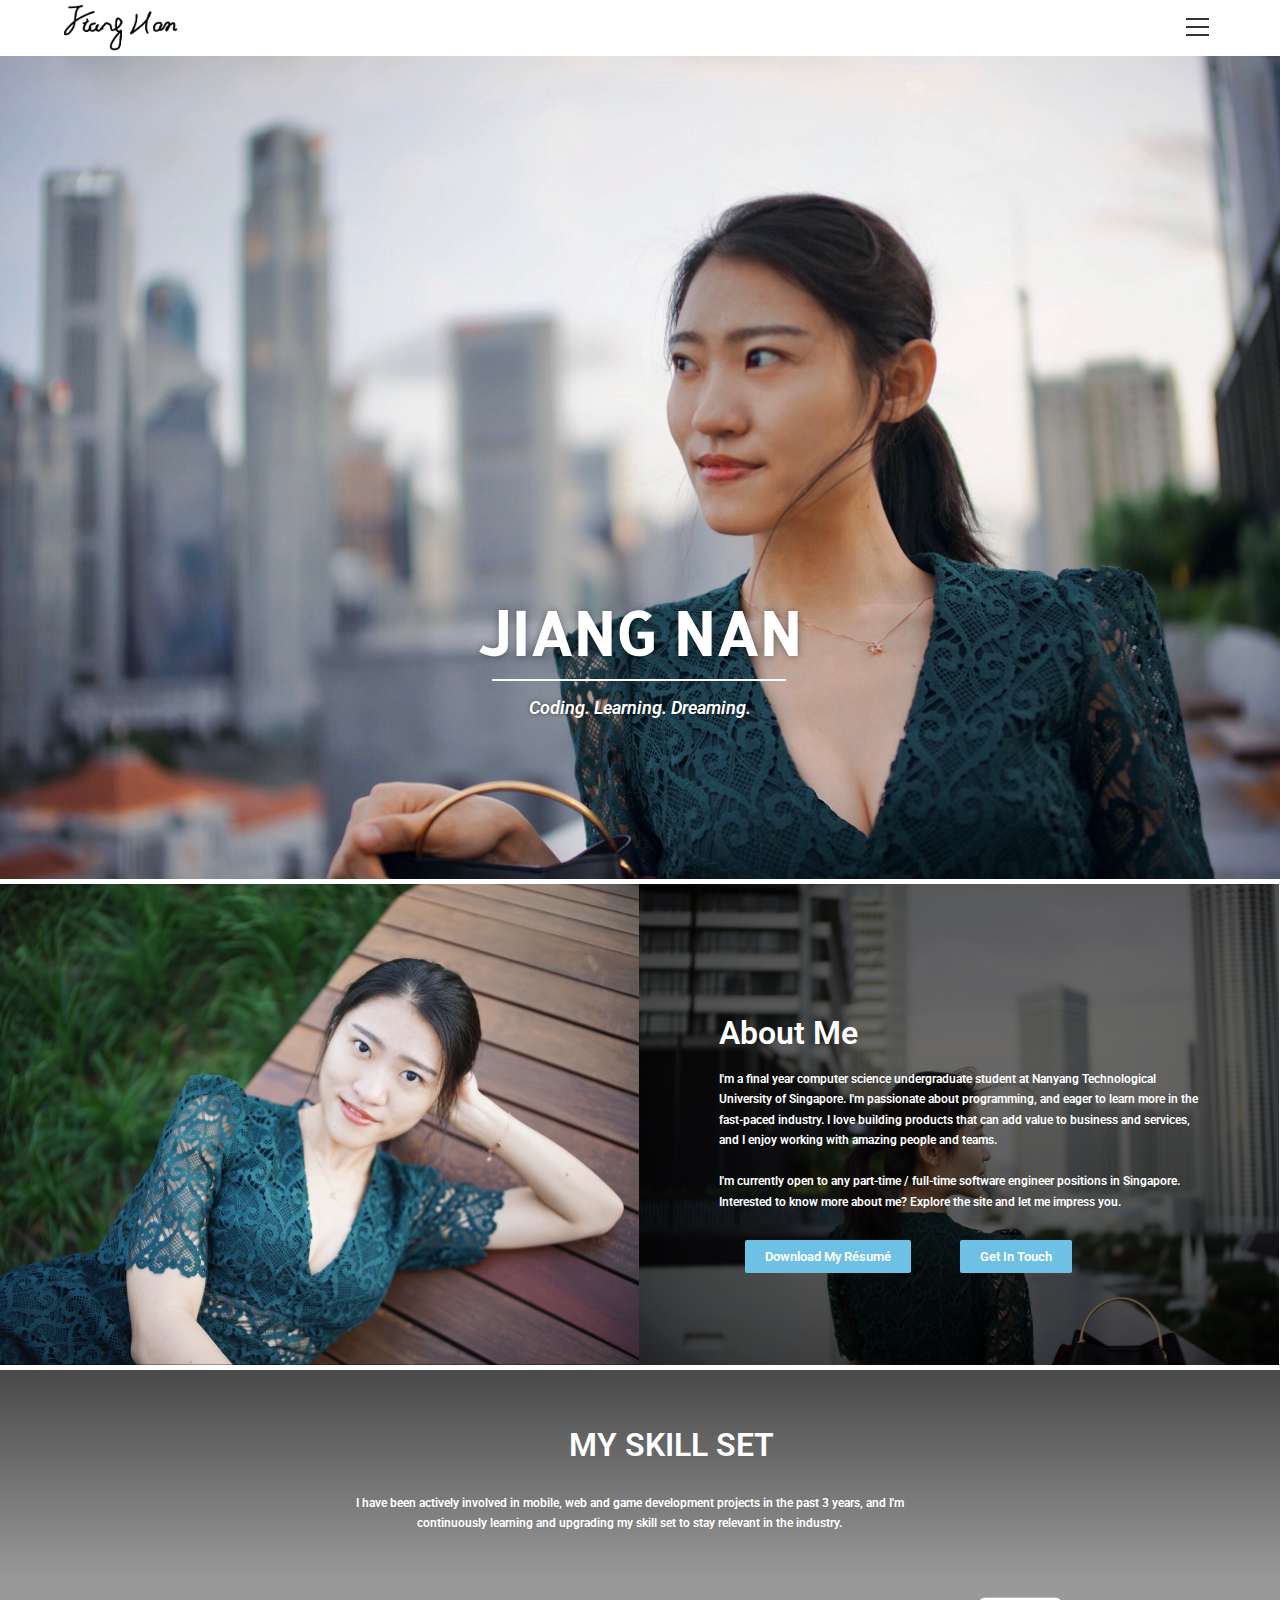
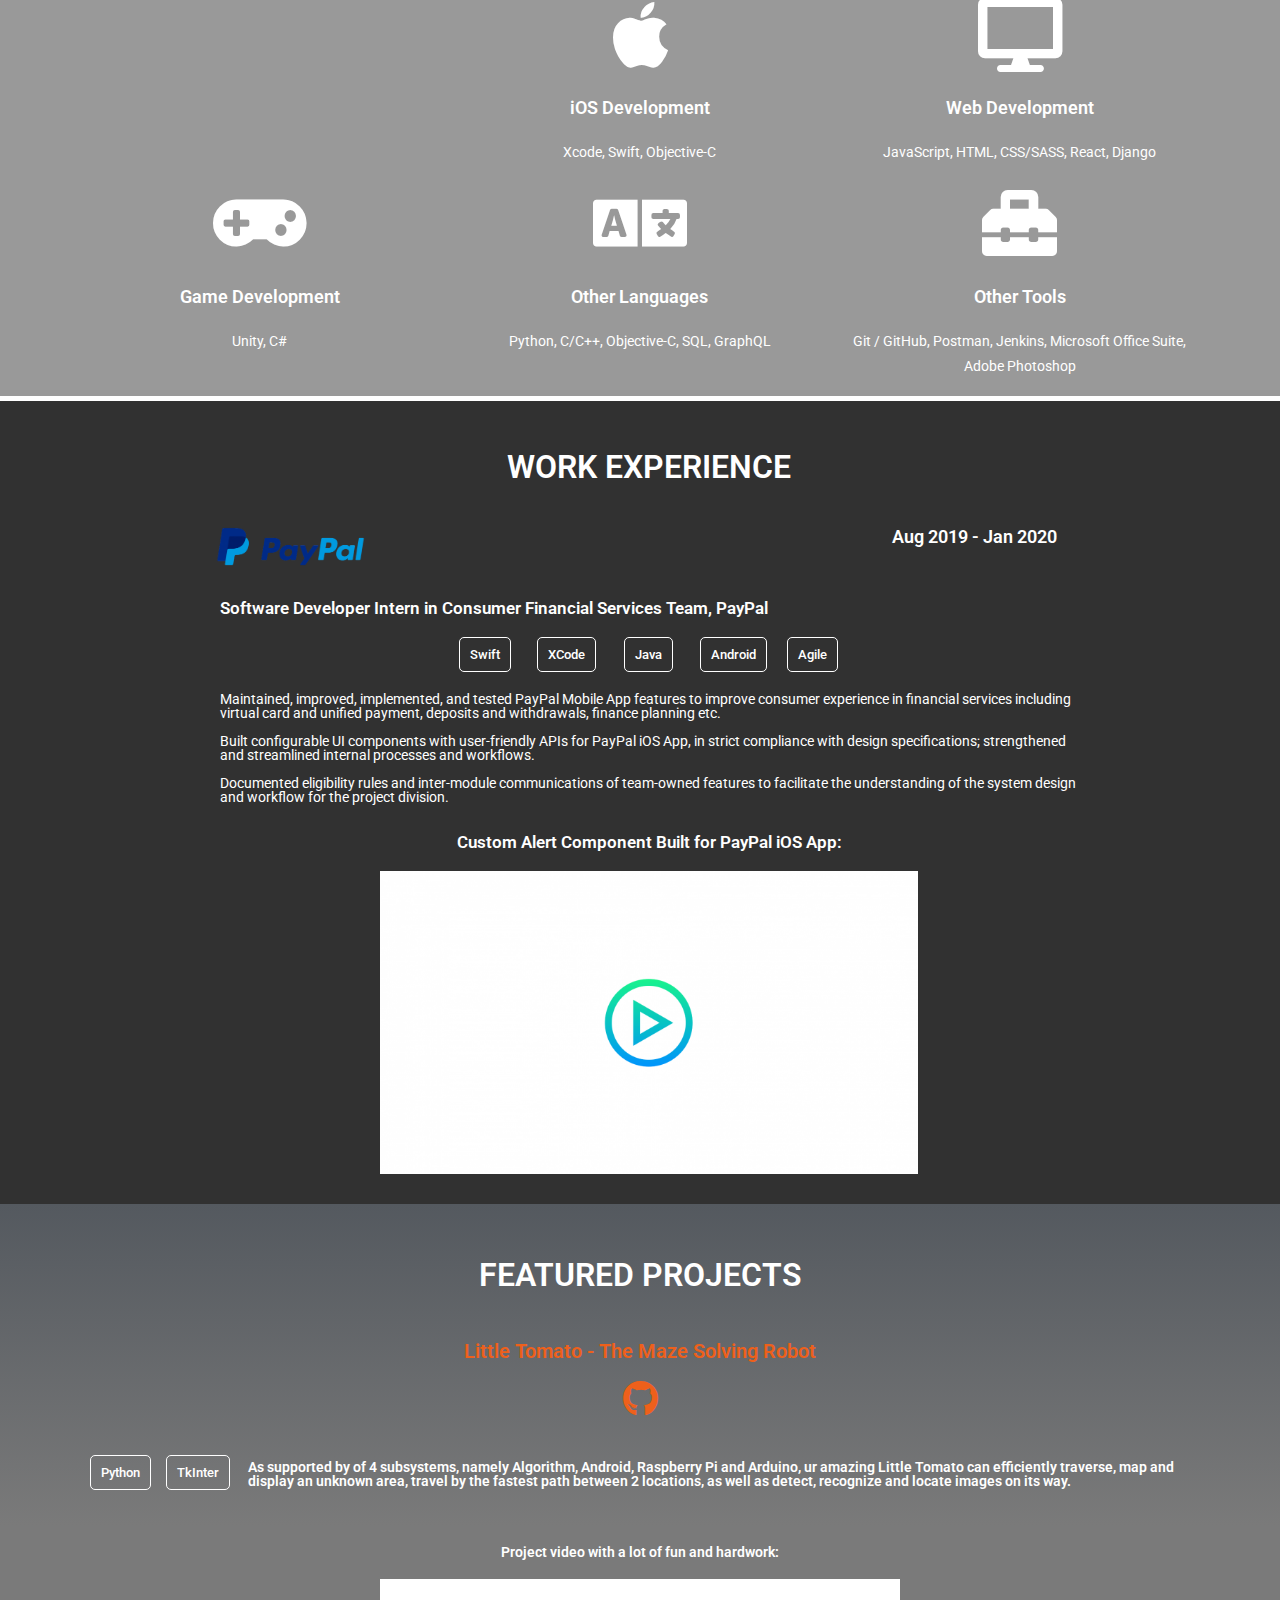
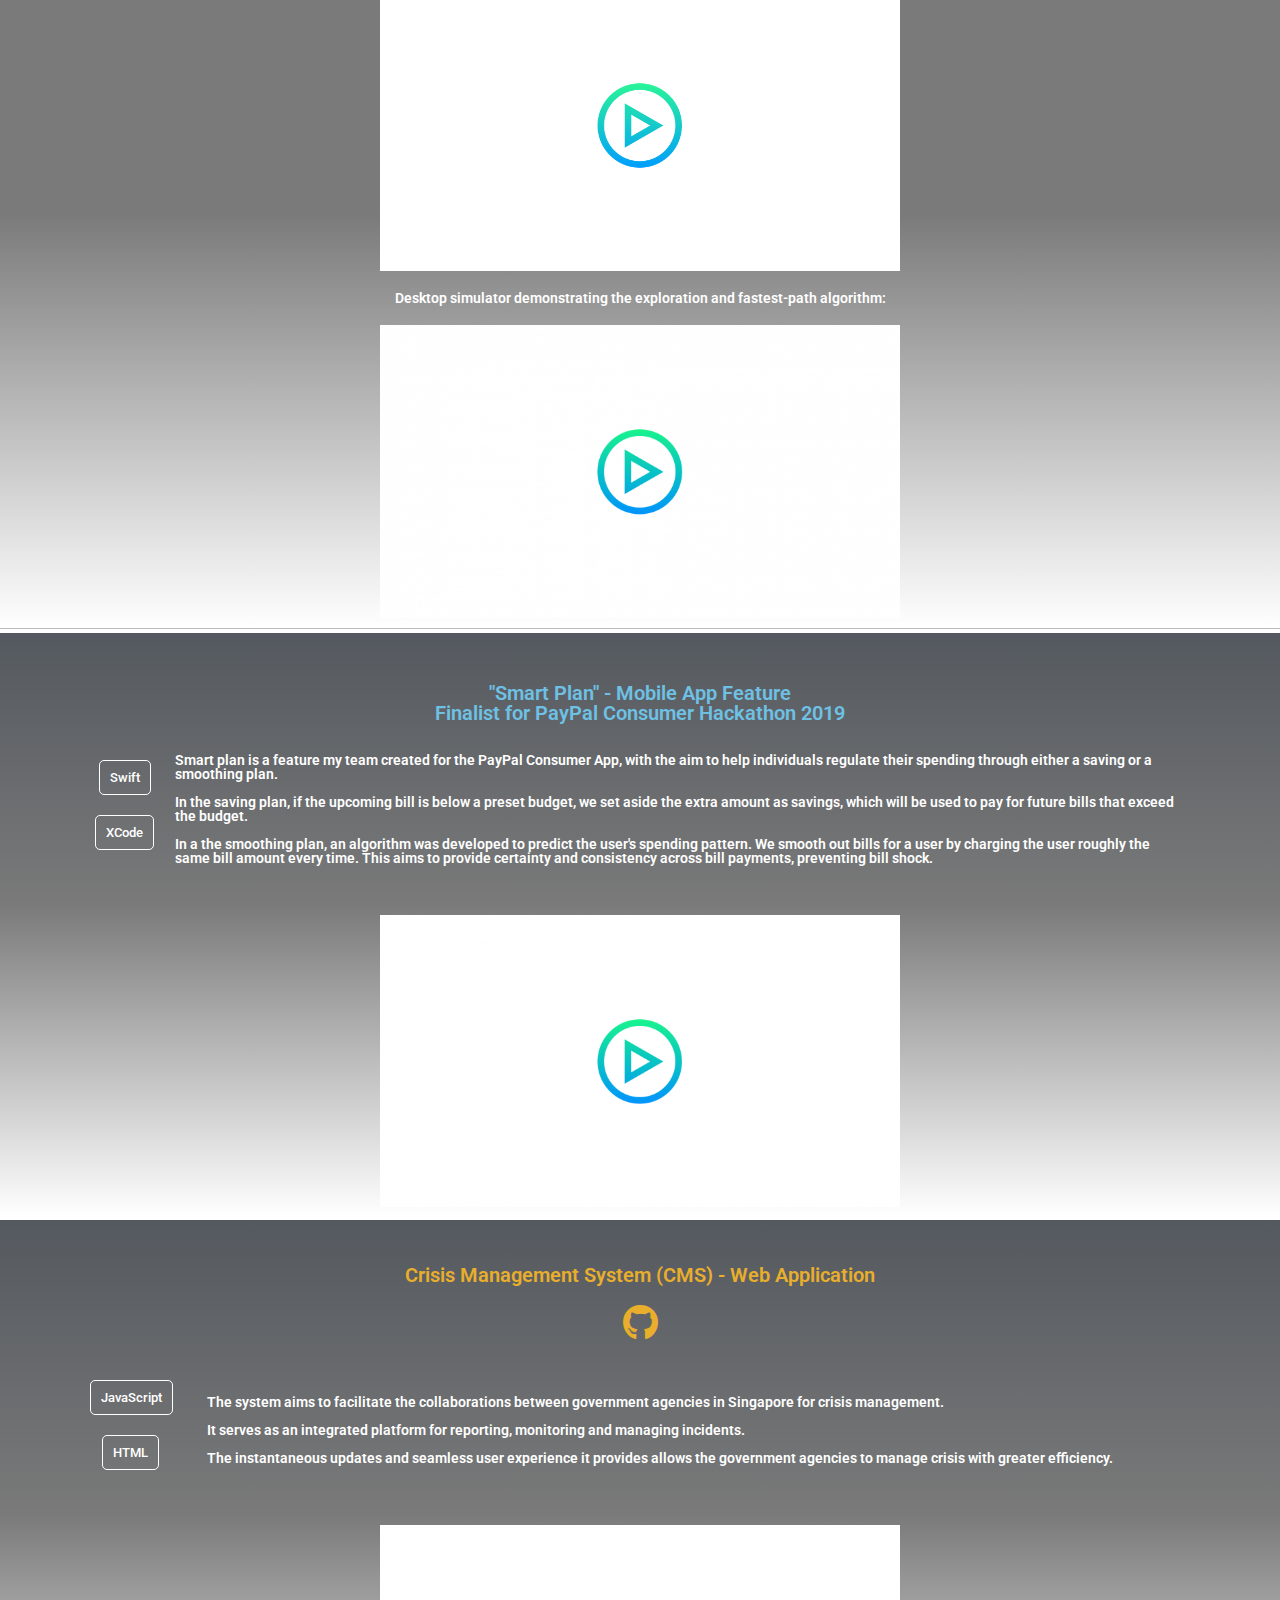
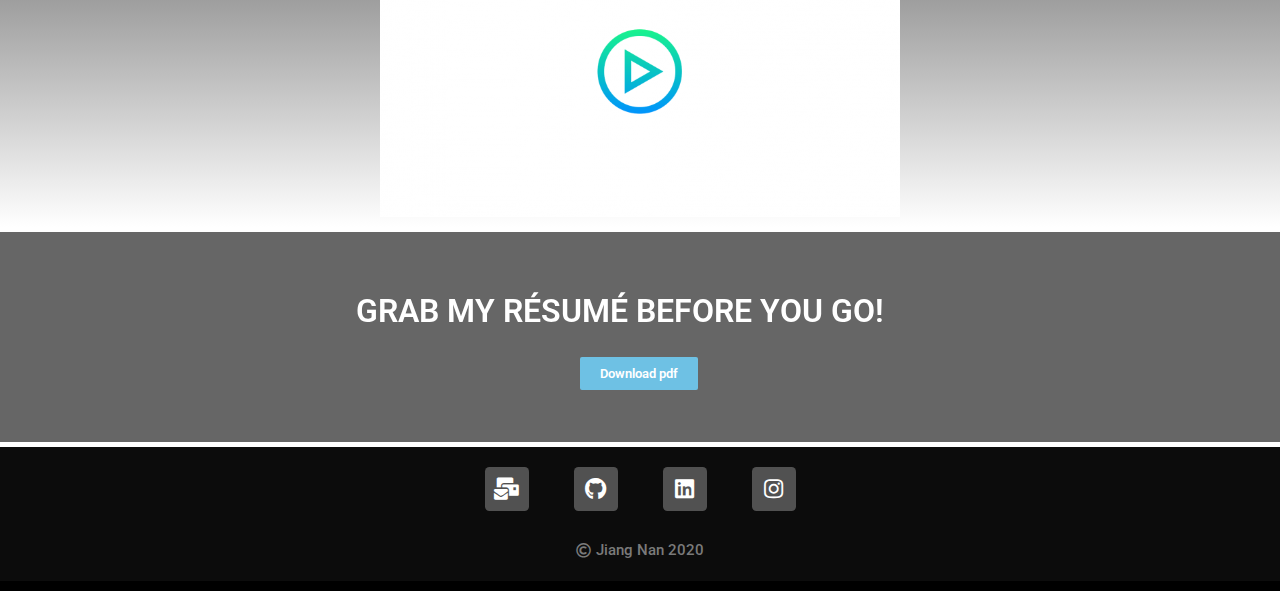
==== commit 22be6af5: "v1.4 changed text alignment" ====
--- a/wordpress.html
+++ b/wordpress.html
@@ -41,7 +41,7 @@
 <link rel='stylesheet' id='elementor-icons-css'  href='wordpress/wp-content/plugins/elementor/assets/lib/eicons/css/elementor-icons.min.css%3Fver=5.7.0.css' type='text/css' media='all' />
 <link rel='stylesheet' id='elementor-animations-css'  href='wordpress/wp-content/plugins/elementor/assets/lib/animations/animations.min.css%3Fver=2.9.14.css' type='text/css' media='all' />
 <link rel='stylesheet' id='elementor-global-css'  href='wordpress/wp-content/uploads/elementor/css/global.css%3Fver=1595428092.css' type='text/css' media='all' />
-<link rel='stylesheet' id='elementor-post-27-css'  href='wordpress/wp-content/uploads/elementor/css/post-27.css%3Fver=1595514909.css' type='text/css' media='all' />
+<link rel='stylesheet' id='elementor-post-27-css'  href='wordpress/wp-content/uploads/elementor/css/post-27.css%3Fver=1595522726.css' type='text/css' media='all' />
 <link rel='stylesheet' id='oe-widgets-style-css'  href='wordpress/wp-content/plugins/ocean-extra/assets/css/widgets.css%3Fver=5.4.2.css' type='text/css' media='all' />
 <link rel='stylesheet' id='google-fonts-1-css'  href='https://fonts.googleapis.com/css?family=Roboto%3A100%2C100italic%2C200%2C200italic%2C300%2C300italic%2C400%2C400italic%2C500%2C500italic%2C600%2C600italic%2C700%2C700italic%2C800%2C800italic%2C900%2C900italic%7CRoboto+Slab%3A100%2C100italic%2C200%2C200italic%2C300%2C300italic%2C400%2C400italic%2C500%2C500italic%2C600%2C600italic%2C700%2C700italic%2C800%2C800italic%2C900%2C900italic%7CAllerta%3A100%2C100italic%2C200%2C200italic%2C300%2C300italic%2C400%2C400italic%2C500%2C500italic%2C600%2C600italic%2C700%2C700italic%2C800%2C800italic%2C900%2C900italic&#038;ver=5.4.2' type='text/css' media='all' />
 <link rel='stylesheet' id='elementor-icons-shared-0-css'  href='wordpress/wp-content/plugins/elementor/assets/lib/font-awesome/css/fontawesome.min.css%3Fver=5.12.0.css' type='text/css' media='all' />
@@ -218,7 +218,7 @@
 				<div class="elementor-element elementor-element-7b78254 elementor-mobile-align-center elementor-absolute elementor-widget elementor-widget-button" data-id="7b78254" data-element_type="widget" data-settings="{&quot;_position&quot;:&quot;absolute&quot;}" data-widget_type="button.default">
 				<div class="elementor-widget-container">
 					<div class="elementor-button-wrapper">
-			<a href="wordpress/wp-content/uploads/2020/07/Jiang-Nan-7.17.pdf.zip" class="elementor-button-link elementor-button elementor-size-xs elementor-animation-grow" role="button">
+			<a href="wordpress/wp-content/uploads/2020/07/Jiang-Nan_Resume.pdf" class="elementor-button-link elementor-button elementor-size-xs elementor-animation-grow" role="button">
 						<span class="elementor-button-content-wrapper">
 						<span class="elementor-button-text"><b>Download My Résumé </b></span>
 		</span>
@@ -229,7 +229,7 @@
 				<div class="elementor-element elementor-element-fd81757 elementor-mobile-align-center elementor-absolute elementor-widget elementor-widget-button" data-id="fd81757" data-element_type="widget" data-settings="{&quot;_position&quot;:&quot;absolute&quot;}" data-widget_type="button.default">
 				<div class="elementor-widget-container">
 					<div class="elementor-button-wrapper">
-			<a href="wordpress.html#contact" class="elementor-button-link elementor-button elementor-size-xs elementor-animation-grow" role="button">
+			<a href="mailto:jiangnnann@gmail.com" class="elementor-button-link elementor-button elementor-size-xs elementor-animation-grow" role="button">
 						<span class="elementor-button-content-wrapper">
 						<span class="elementor-button-text"><b>Get In Touch</b></span>
 		</span>
@@ -878,7 +878,7 @@
 				<div class="elementor-element elementor-element-22ec5d9 elementor-mobile-align-center elementor-absolute elementor-align-center elementor-widget elementor-widget-button" data-id="22ec5d9" data-element_type="widget" data-settings="{&quot;_position&quot;:&quot;absolute&quot;}" data-widget_type="button.default">
 				<div class="elementor-widget-container">
 					<div class="elementor-button-wrapper">
-			<a href="wordpress/wp-content/uploads/2020/07/Jiang-Nan-7.17.pdf.zip" class="elementor-button-link elementor-button elementor-size-xs elementor-animation-grow" role="button">
+			<a href="wordpress/wp-content/uploads/2020/07/Jiang-Nan_Resume.pdf" class="elementor-button-link elementor-button elementor-size-xs elementor-animation-grow" role="button">
 						<span class="elementor-button-content-wrapper">
 						<span class="elementor-button-text"><b>Download pdf </b></span>
 		</span>
